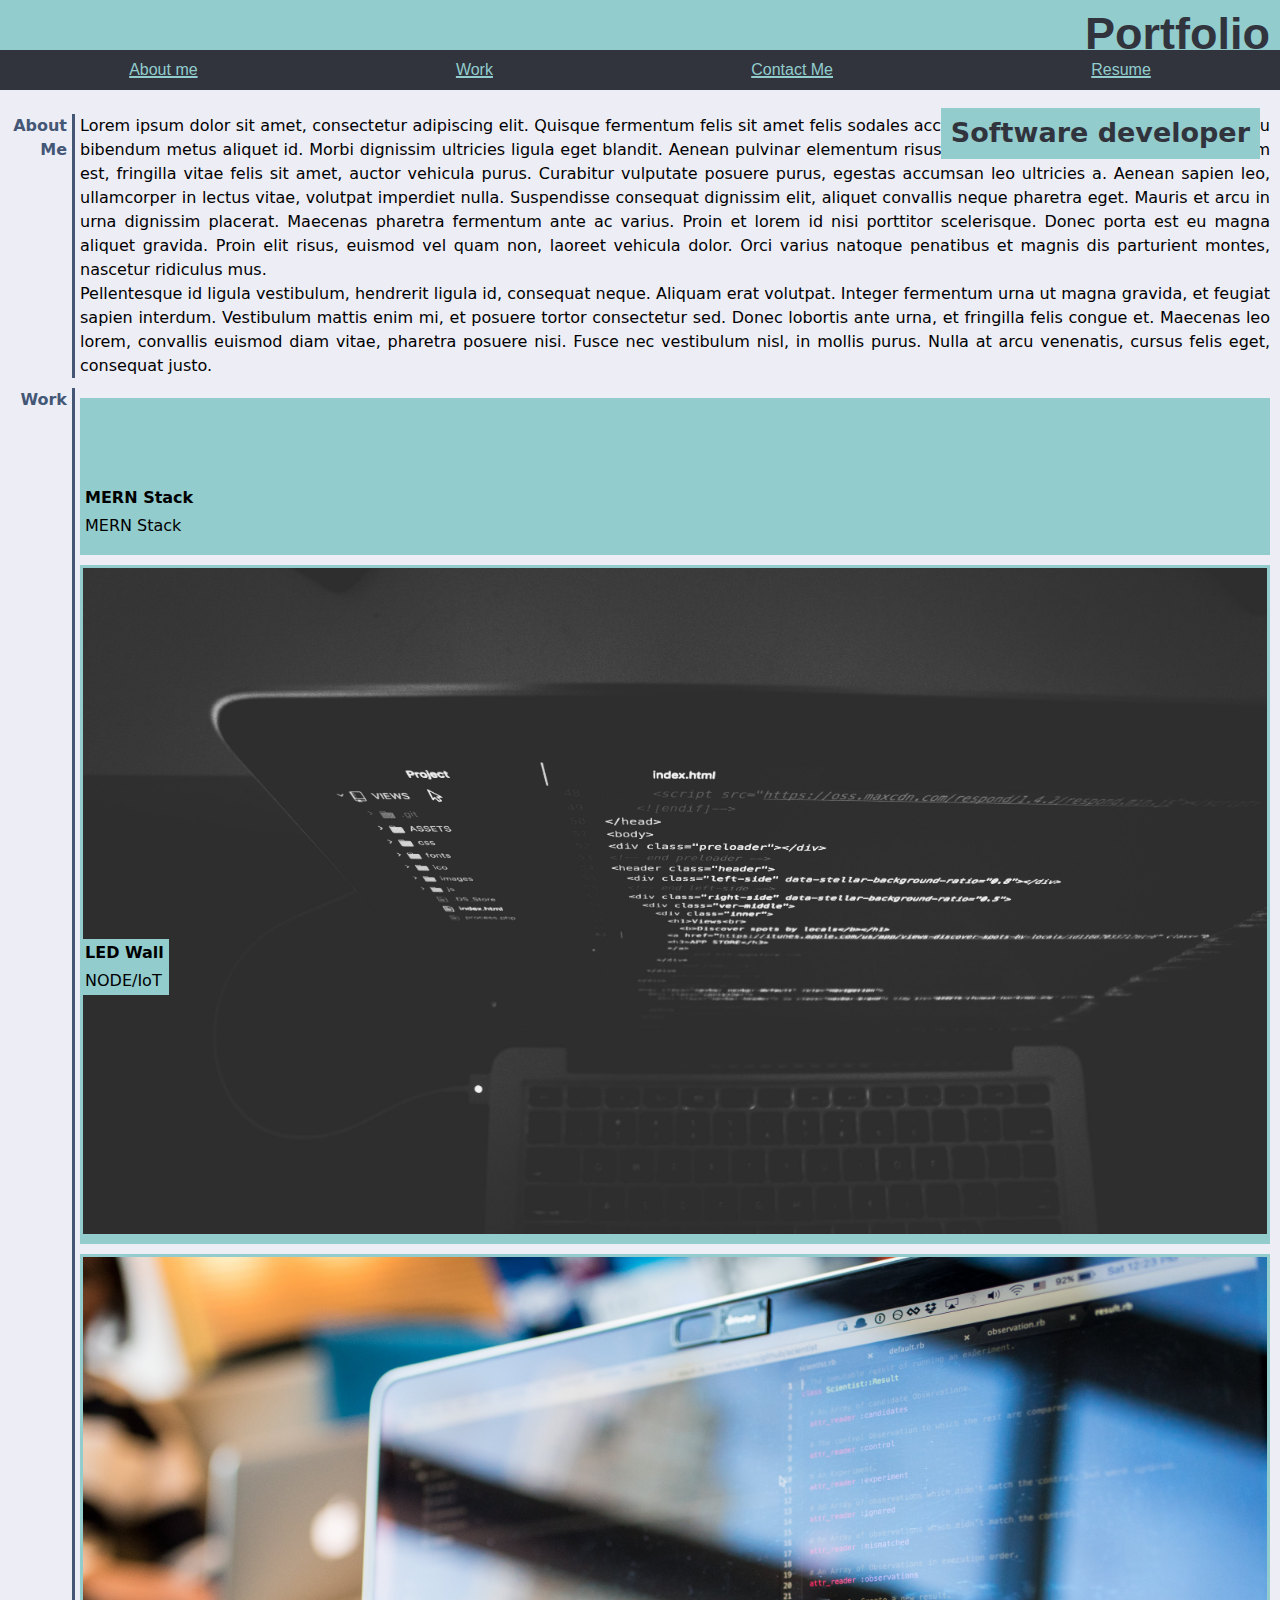
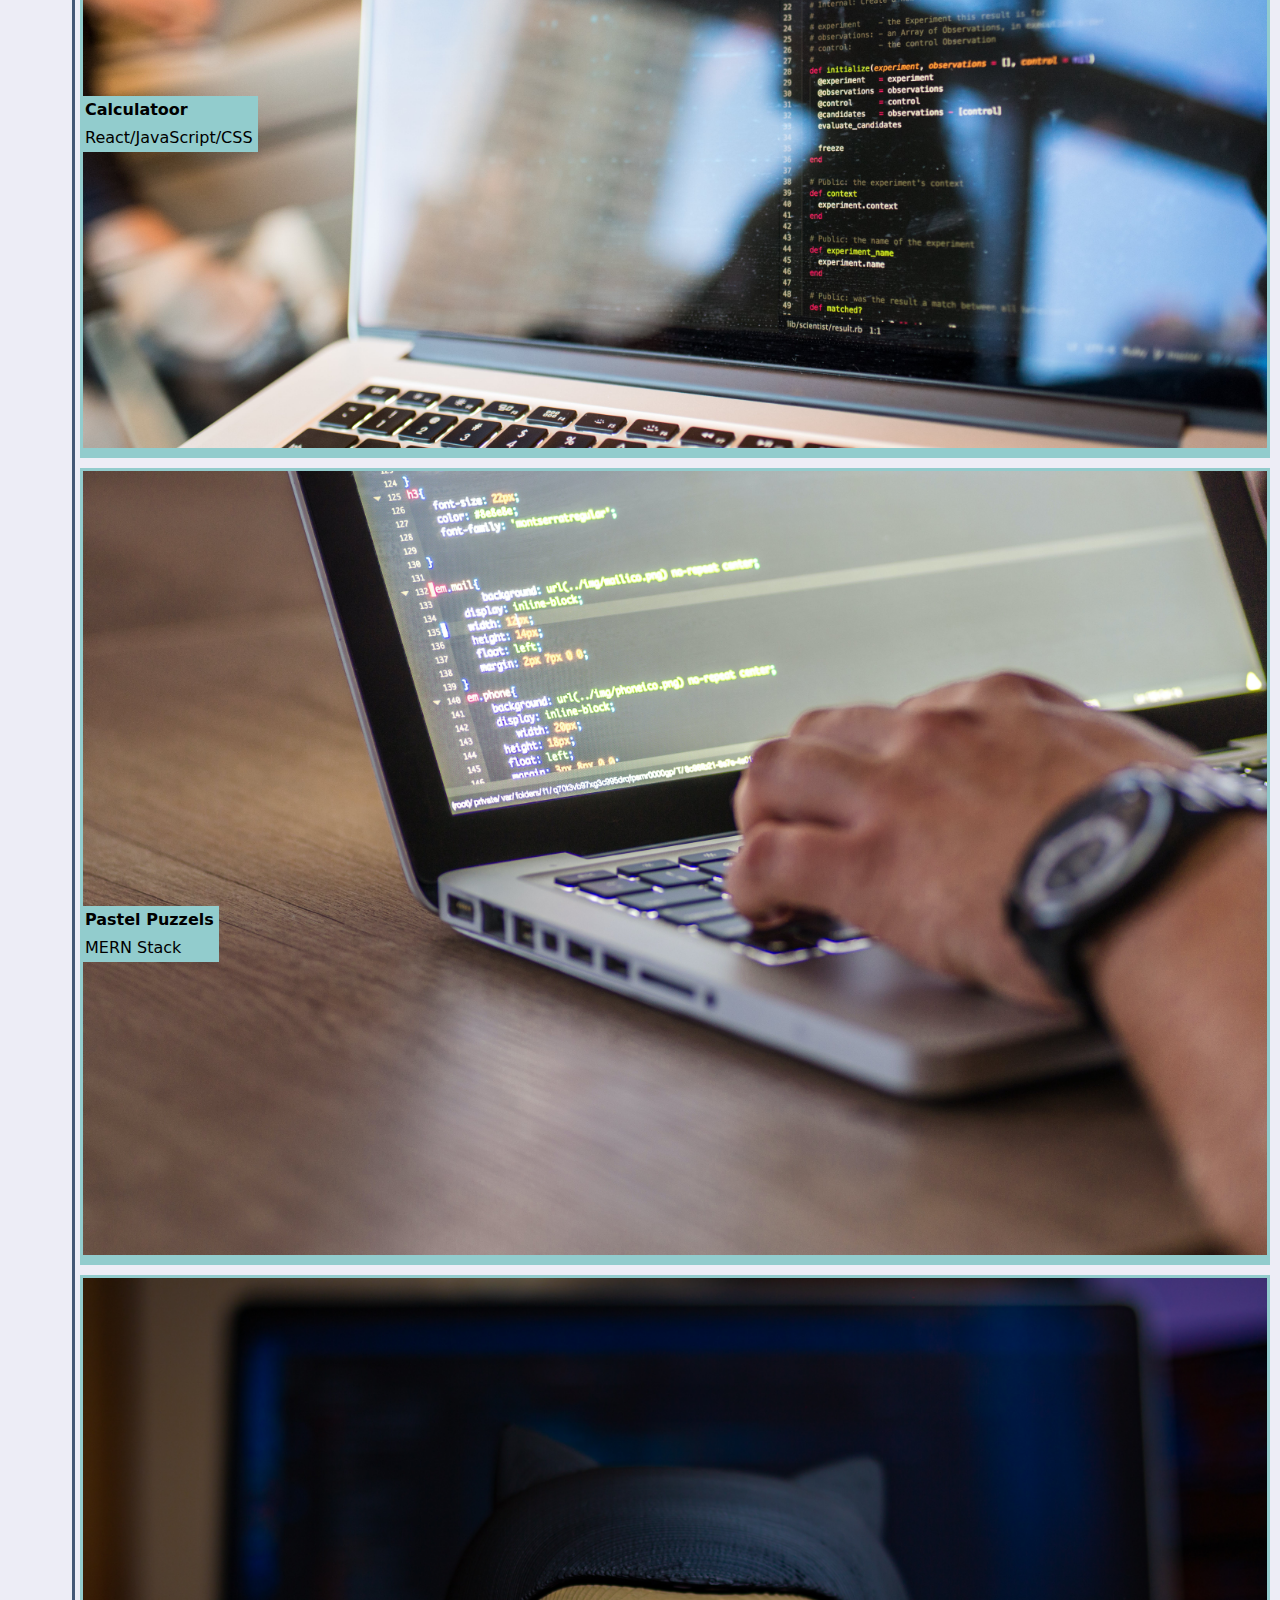
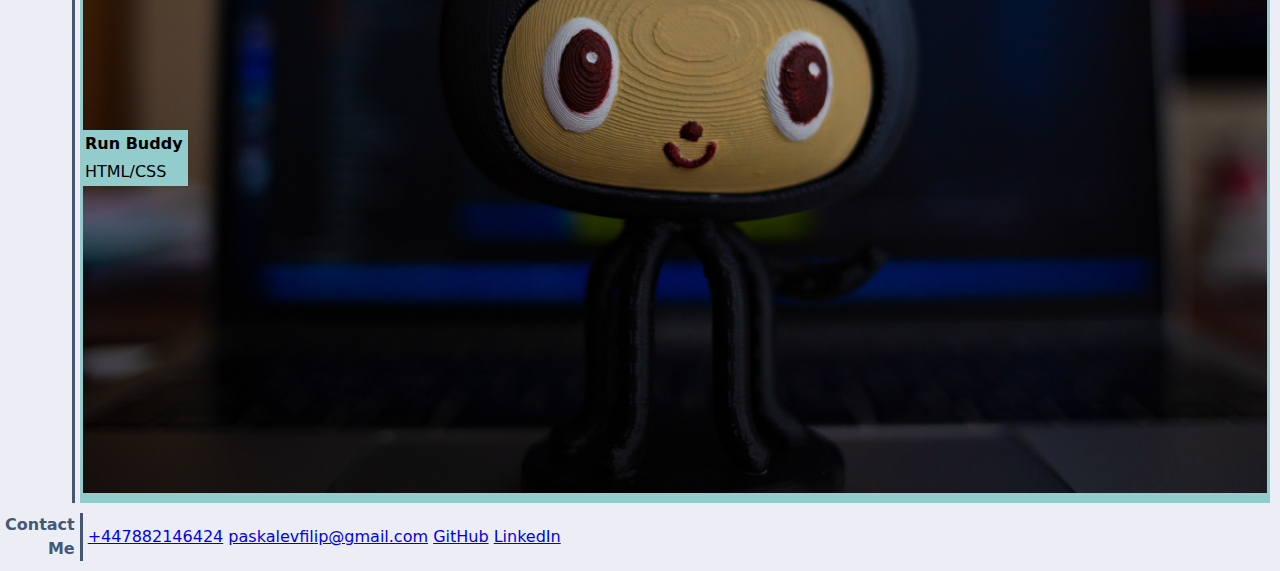
==== index.html @ dd76ec98 "refactor footer information -> remove div tag and put section tag" ====
<!DOCTYPE html>
<html lang="en-us">

<head>
  <meta charset="UTF-8" />
  <meta http-equiv="Content-Type" content="text/html; charset=utf-8" />
  <meta name="viewport" content="width=device-width, initial-scale=1" />
  <meta name="title" content="Filip Paskalev HTML and CSS portfolio" />
  <!-- 
    TODO - Finish the description 150 chars max
    TODO - Add info for BootCamp 
  -->
  <meta name="description" content="Simple portfolio website." />
  <meta name="keywords" content="portfolio, projects, HTML, CSS" />
  <meta name="robots" content="index, follow" />
  <meta name="language" content="English" />
  <meta name="revisit-after" content="30 days" />
  <meta name="author" content="Filip Paskalev" />
  <title>Filip Paskalev HTML & CSS portfolio</title>
  <link rel="stylesheet" href="./css/reset.css">
  <link rel="stylesheet" href="./css/styles.css">
</head>

<body>
  <!-- ================ Header section ================ -->
  <header>
    <section>
      <h1>
        <b>Portfolio</b>
      </h1>
    </section>
    <nav class="menu">
      <a href="#about-me" hreflang="en">About me</a>
      <a href="#work" hreflang="en">Work</a>
      <a href="#contact-me" hreflang="en">Contact Me</a>
      <a href="#" hreflang="en">Resume</a>
    </nav>
  </header>
  <!-- ================ Hero section ================ -->
  <aside>
    <img src="./assest/background-imgs/hero/hero-bg-512x384.jpg" alt="">
    <section>
      <h2>
        <b>Software developer</b>
      </h2>
    </section>
  </aside>
  <!-- ================ Main section ================ -->
  <main>
    <!-- ================ About me section ================ -->
    <section id="about-me">
      <span class="main-heading-container">
        <h3>
          <b>
            About<br>Me
          </b>
        </h3>
      </span>
      <article>
        <p>Lorem ipsum dolor sit amet, consectetur adipiscing elit. Quisque fermentum felis sit amet felis sodales
          accumsan. Curabitur luctus ipsum quam, eu bibendum metus aliquet id. Morbi dignissim ultricies ligula eget
          blandit. Aenean pulvinar elementum risus, vel efficitur leo mattis ut. Aenean diam est, fringilla vitae felis
          sit amet, auctor vehicula purus. Curabitur vulputate posuere purus, egestas accumsan leo ultricies a. Aenean
          sapien leo, ullamcorper in lectus vitae, volutpat imperdiet nulla. Suspendisse consequat dignissim elit,
          aliquet
          convallis neque pharetra eget. Mauris et arcu in urna dignissim placerat. Maecenas pharetra fermentum ante ac
          varius. Proin et lorem id nisi porttitor scelerisque. Donec porta est eu magna aliquet gravida. Proin elit
          risus, euismod vel quam non, laoreet vehicula dolor. Orci varius natoque penatibus et magnis dis parturient
          montes, nascetur ridiculus mus. <br>
          Pellentesque id ligula vestibulum, hendrerit ligula id, consequat neque. Aliquam erat volutpat. Integer
          fermentum urna ut magna gravida, et feugiat sapien interdum. Vestibulum mattis enim mi, et posuere tortor
          consectetur sed. Donec lobortis ante urna, et fringilla felis congue et. Maecenas leo lorem, convallis euismod
          diam vitae, pharetra posuere nisi. Fusce nec vestibulum nisl, in mollis purus. Nulla at arcu venenatis, cursus
          felis eget, consequat justo.
        </p>
      </article>
    </section>
    <!-- ================ Work section ================ -->
    <section id="work">
      <span class="main-heading-container">
        <b>
          <h3>Work</h3>
        </b>
      </span>
      <section class="projects-grid-container">
        <article>
          <img src="./assest/background-imgs/work-section/mohammad-rahmani-1bNQVGzuy0U-unsplash.jpg" alt="">
          <hgroup>
            <h4>
              <b>MERN Stack</b>
            </h4>
            <h5>MERN Stack</h5>
          </hgroup>
        </article>
        <article>
          <img src="./assest/background-imgs/work-section/nate-grant-QQ9LainS6tI-unsplash.jpg" alt="">
          <hgroup>
            <h4>
              <b>LED Wall</b>
            </h4>
            <h5>NODE/IoT</h5>
          </hgroup>
        </article>
        <article>
          <img src="./assest/background-imgs/work-section/pexels-christina-morillo-1181271.jpg" alt="">
          <hgroup>
            <h4>
              <b>Calculatoor</b>
            </h4>
            <h5>React/JavaScript/CSS</h5>
          </hgroup>
        </article>
        <article>
          <img src="./assest/background-imgs/work-section/pexels-lukas-574071.jpg" alt="">
          <hgroup>
            <h4>
              <b>Pastel Puzzels</b>
            </h4>
            <h5>MERN Stack</h5>
          </hgroup>
        </article>
        <article>
          <img src="./assest/background-imgs/work-section/roman-synkevych-UT8LMo-wlyk-unsplash.jpg" alt="">
          <hgroup>
            <h4>
              <b>Run Buddy</b>
            </h4>
            <h5>HTML/CSS</h5>
          </hgroup>
        </article>
      </section>
    </section>
  </main>
  <!-- ================ Fotter section ================ -->
  <footer id="contact-me">
    <span class="footer-container">
      <h3>
        <b>Contact<br>Me</b>
      </h3>
    </span>
    <section>
      <a href="tel:+4733378901" hreflang="en" title="Get in touch by phone">+447882146424</a>
      <a href="mailto:paskalevfilip@gmail.com" hreflang="en" title="Send Email"
        target="_blank">paskalevfilip@gmail.com</a>
      <a href="https://github.com/FilipPaskalev" hreflang="en" title="Visit my GitHub">GitHub</a>
      <a href="https://www.linkedin.com/in/paskalevfilip/" hreflang="en" title="Visit my LinkedIn profile">LinkedIn</a>
    </section>
  </footer>
</body>

</html>
---- css/styles.css ----
/* Global variables ======================================================== */

:root {
  /* Color palette ========================================================= */

  /* Primary */
  --color-DUSK: #445876;
  /* Secondary */
  --color-CYAN-OPAQUE: #92CCCD;
  /* Tertiary */
  --color-GUNMETAL: #31343D;
  /* Background */
  --color-SOFT-PEACH: #EDEDF6;
  /* Text */
  --color-BLACK: #000000;
  /* Text */
  --color-WHITE: #FFFFFF;
  /* Supporting */
  --color-SMOKY-GREY: #707070;
  /* Supporting */
  --color-TRANSPARENT: rgba(255, 255, 255, 0);

  /* Fonts ================================================================= */

  /* Usage: text, articles */
  --font-PRIMARY: system-ui, -apple-system, BlinkMacSystemFont, 'Segoe UI', Roboto, Oxygen, Ubuntu, Cantarell, 'Open Sans', 'Helvetica Neue', sans-serif;
  /* Usage: navigation, titles */
  --font-SECONDARY: 'Trebuchet MS', 'Lucida Sans Unicode', 'Lucida Grande', 'Lucida Sans', Arial, sans-serif;
}

/* Global styles =========================================================== */

* {
  box-sizing: border-box;
  margin: 0;
  padding: 0;
}

body {
  font-family: var(--font-PRIMARY);
  color: var(--color-BLACK);
  line-height: 1.5;
  height: 100vh;
  background: var(--color-SOFT-PEACH);
}

header {
  font-family: var(--font-SECONDARY);
  color: var(--color-CYAN-OPAQUE);
  display: flex;
  flex-direction: column;
  background-color: var(--color-GUNMETAL);
}

header section {
  background-color: var(--color-CYAN-OPAQUE);
  height: 50px;
  width: 100%;
  display: flex;
  justify-content: flex-end;
  padding-right: 10px;
}

header nav {
  background-color: var(--color-GUNMETAL);
  display: flex;
  justify-content: space-around;
  height: 40px;
  align-items: center;
}

header nav a {
  text-decoration: underline 2px;
  background-color: var(--color-GUNMETAL);
  color: var(--color-CYAN-OPAQUE);
}

header nav a:active {
  background-color: var(--color-GUNMETAL);
  color: var(--color-CYAN-OPAQUE);
}

header nav a:hover {
  color: var(--color-WHITE);
  cursor: pointer;
}

h1 {
  color: var(--color-GUNMETAL);
  font-size: 5vh;
  font-weight: bolder;
}

aside {
  position: relative;
}

aside img {
  width: 100%;
}

aside section {
  background-color: var(--color-CYAN-OPAQUE);
  position: absolute;
  top: 75%;
  right: 20px;
  text-align: center;
  padding: 5px 10px 5px 10px;
}

h2 {
  color: var(--color-GUNMETAL);
  font-size: 3vh;
  font-weight: bolder;
}

#about-me,
#work,
#contact-me {
  display: flex;
  margin-left: 5px;
  margin-right: 10px;
  gap: 5px;
  justify-content: flex-start;
  flex-direction: row;
  align-items: stretch;
  padding-bottom: 10px;
}

/* TODO separate to 2 different name classes for about-me & work sections for better reading*/
/* TODO - check if I need to separate them :D */
.main-heading-container,
.footer-container {
  border-right: solid;
  border-width: 3px;
  border-color: var(--color-DUSK);
  /* TODO - research how thats work with font scaling and what is the way to handle it */
  min-width: 70px;
}

h3 {
  color: var(--color-DUSK);
  font-weight: bolder;
  margin-right: 5px;
  text-align: right;
}

main article p {
  text-align: justify;
}

.projects-grid-container article {
  background-color: var(--color-CYAN-OPAQUE);
  /* padding: 3px; */
  margin-top: 10px;
  position: relative;
}

.projects-grid-container img {
  width: 100%;
  padding: 3px;
  min-height: 150px;
}

.projects-grid-container hgroup {
  background-color: var(--color-CYAN-OPAQUE);
  width: 100px;
  position: absolute;
  top: 55%;
  left: 0;
  width: auto;
}

h4 {
  font-weight: bolder;
}

.projects-grid-container article h4,
h5 {
  padding: 2px 5px 2px 5px;
}

footer {
  display: flexbox;
}

footer section {
  flex-direction: column;
  align-content: space-around;
}

h6 {
  margin: 0;
}

p {
  margin: 0;
}


/* Media queries ===========================================================*/

@media screen and (max-width: 320px) {}

@media screen and (max-width: 480px) {}

@media screen and (max-width: 600px) {}

@media screen and (max-width: 768px) {}

@media screen and (max-width: 900px) {}

@media screen and (max-width: 1024px) {}

@media screen and (max-width: 1200px) {}
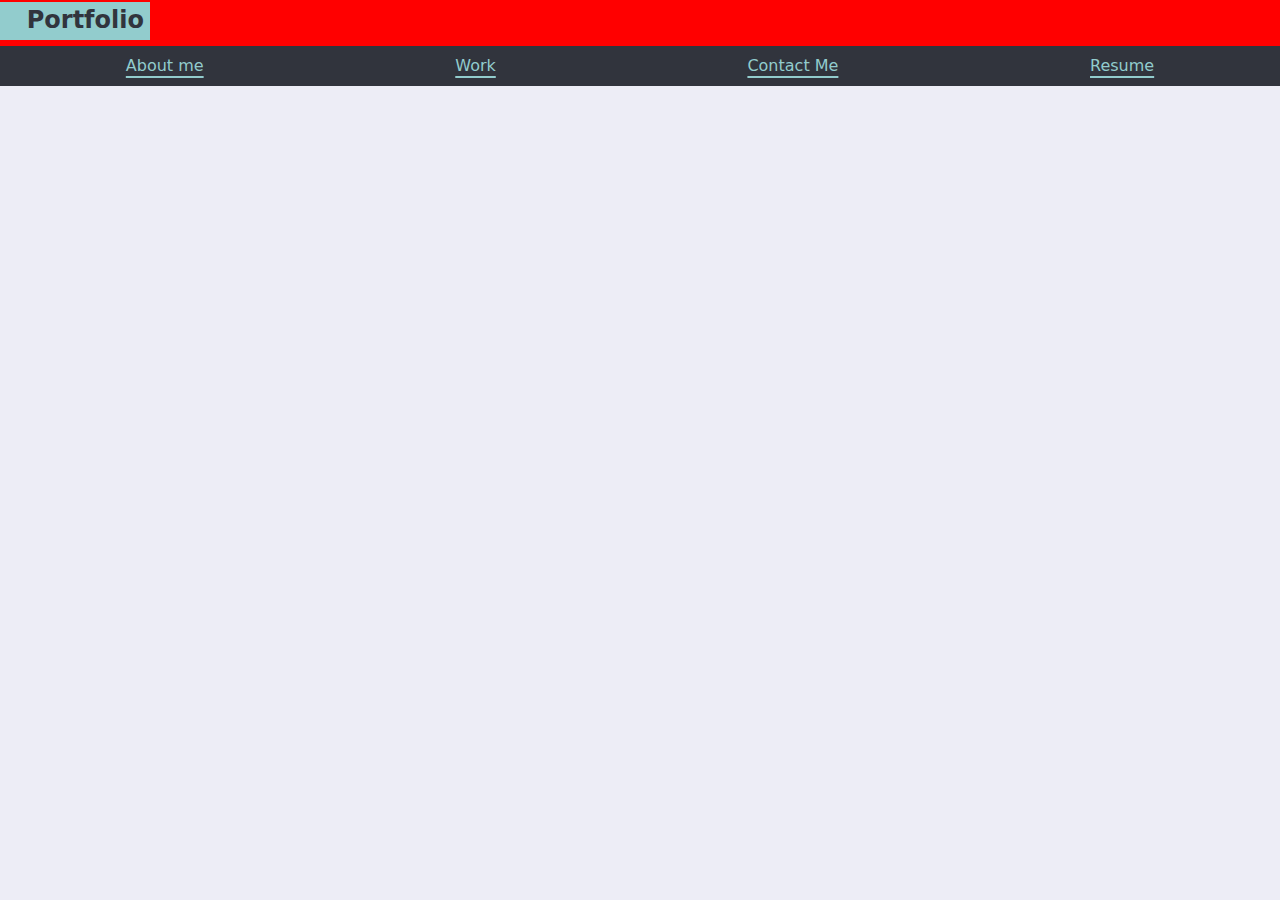
==== commit f326f81e: "refactor html and css" ====
--- a/index.html
+++ b/index.html
@@ -1,5 +1,5 @@
 <!DOCTYPE html>
-<html lang="en-us">
+<html lang="en">
 
 <head>
   <meta charset="UTF-8" />
@@ -22,130 +22,23 @@
 </head>
 
 <body>
-  <!-- ================ Header section ================ -->
-  <header>
-    <section>
-      <h1>
-        <b>Portfolio</b>
-      </h1>
-    </section>
-    <nav class="menu">
-      <a href="#about-me" hreflang="en">About me</a>
-      <a href="#work" hreflang="en">Work</a>
-      <a href="#contact-me" hreflang="en">Contact Me</a>
-      <a href="#" hreflang="en">Resume</a>
-    </nav>
-  </header>
-  <!-- ================ Hero section ================ -->
-  <aside>
-    <img src="./assest/background-imgs/hero/hero-bg-512x384.jpg" alt="">
-    <section>
-      <h2>
-        <b>Software developer</b>
-      </h2>
-    </section>
-  </aside>
-  <!-- ================ Main section ================ -->
-  <main>
-    <!-- ================ About me section ================ -->
-    <section id="about-me">
-      <span class="main-heading-container">
-        <h3>
-          <b>
-            About<br>Me
-          </b>
-        </h3>
-      </span>
-      <article>
-        <p>Lorem ipsum dolor sit amet, consectetur adipiscing elit. Quisque fermentum felis sit amet felis sodales
-          accumsan. Curabitur luctus ipsum quam, eu bibendum metus aliquet id. Morbi dignissim ultricies ligula eget
-          blandit. Aenean pulvinar elementum risus, vel efficitur leo mattis ut. Aenean diam est, fringilla vitae felis
-          sit amet, auctor vehicula purus. Curabitur vulputate posuere purus, egestas accumsan leo ultricies a. Aenean
-          sapien leo, ullamcorper in lectus vitae, volutpat imperdiet nulla. Suspendisse consequat dignissim elit,
-          aliquet
-          convallis neque pharetra eget. Mauris et arcu in urna dignissim placerat. Maecenas pharetra fermentum ante ac
-          varius. Proin et lorem id nisi porttitor scelerisque. Donec porta est eu magna aliquet gravida. Proin elit
-          risus, euismod vel quam non, laoreet vehicula dolor. Orci varius natoque penatibus et magnis dis parturient
-          montes, nascetur ridiculus mus. <br>
-          Pellentesque id ligula vestibulum, hendrerit ligula id, consequat neque. Aliquam erat volutpat. Integer
-          fermentum urna ut magna gravida, et feugiat sapien interdum. Vestibulum mattis enim mi, et posuere tortor
-          consectetur sed. Donec lobortis ante urna, et fringilla felis congue et. Maecenas leo lorem, convallis euismod
-          diam vitae, pharetra posuere nisi. Fusce nec vestibulum nisl, in mollis purus. Nulla at arcu venenatis, cursus
-          felis eget, consequat justo.
-        </p>
-      </article>
-    </section>
-    <!-- ================ Work section ================ -->
-    <section id="work">
-      <span class="main-heading-container">
-        <b>
-          <h3>Work</h3>
-        </b>
-      </span>
-      <section class="projects-grid-container">
+
+  <body>
+    <!-- ================ Header section ================ -->
+    <header>
+      <section>
+        <!-- TODO - change article with proper tag -->
         <article>
-          <img src="./assest/background-imgs/work-section/mohammad-rahmani-1bNQVGzuy0U-unsplash.jpg" alt="">
-          <hgroup>
-            <h4>
-              <b>MERN Stack</b>
-            </h4>
-            <h5>MERN Stack</h5>
-          </hgroup>
-        </article>
-        <article>
-          <img src="./assest/background-imgs/work-section/nate-grant-QQ9LainS6tI-unsplash.jpg" alt="">
-          <hgroup>
-            <h4>
-              <b>LED Wall</b>
-            </h4>
-            <h5>NODE/IoT</h5>
-          </hgroup>
-        </article>
-        <article>
-          <img src="./assest/background-imgs/work-section/pexels-christina-morillo-1181271.jpg" alt="">
-          <hgroup>
-            <h4>
-              <b>Calculatoor</b>
-            </h4>
-            <h5>React/JavaScript/CSS</h5>
-          </hgroup>
-        </article>
-        <article>
-          <img src="./assest/background-imgs/work-section/pexels-lukas-574071.jpg" alt="">
-          <hgroup>
-            <h4>
-              <b>Pastel Puzzels</b>
-            </h4>
-            <h5>MERN Stack</h5>
-          </hgroup>
-        </article>
-        <article>
-          <img src="./assest/background-imgs/work-section/roman-synkevych-UT8LMo-wlyk-unsplash.jpg" alt="">
-          <hgroup>
-            <h4>
-              <b>Run Buddy</b>
-            </h4>
-            <h5>HTML/CSS</h5>
-          </hgroup>
+          <h1><b>Portfolio</b></h1>
         </article>
       </section>
-    </section>
-  </main>
-  <!-- ================ Fotter section ================ -->
-  <footer id="contact-me">
-    <span class="footer-container">
-      <h3>
-        <b>Contact<br>Me</b>
-      </h3>
-    </span>
-    <section>
-      <a href="tel:+4733378901" hreflang="en" title="Get in touch by phone">+447882146424</a>
-      <a href="mailto:paskalevfilip@gmail.com" hreflang="en" title="Send Email"
-        target="_blank">paskalevfilip@gmail.com</a>
-      <a href="https://github.com/FilipPaskalev" hreflang="en" title="Visit my GitHub">GitHub</a>
-      <a href="https://www.linkedin.com/in/paskalevfilip/" hreflang="en" title="Visit my LinkedIn profile">LinkedIn</a>
-    </section>
-  </footer>
-</body>
+      <nav>
+        <a href="#about-me" hreflang="en">About me</a>
+        <a href="#work" hreflang="en">Work</a>
+        <a href="#contact-me" hreflang="en">Contact Me</a>
+        <a href="#" hreflang="en">Resume</a>
+      </nav>
+    </header>
+  </body>
 
 </html>--- a/css/styles.css
+++ b/css/styles.css
@@ -1,8 +1,6 @@
 /* Global variables ======================================================== */
-
 :root {
   /* Color palette ========================================================= */
-
   /* Primary */
   --color-DUSK: #445876;
   /* Secondary */
@@ -21,7 +19,6 @@
   --color-TRANSPARENT: rgba(255, 255, 255, 0);
 
   /* Fonts ================================================================= */
-
   /* Usage: text, articles */
   --font-PRIMARY: system-ui, -apple-system, BlinkMacSystemFont, 'Segoe UI', Roboto, Oxygen, Ubuntu, Cantarell, 'Open Sans', 'Helvetica Neue', sans-serif;
   /* Usage: navigation, titles */
@@ -29,7 +26,6 @@
 }
 
 /* Global styles =========================================================== */
-
 * {
   box-sizing: border-box;
   margin: 0;
@@ -44,172 +40,70 @@
   background: var(--color-SOFT-PEACH);
 }
 
+p {
+  margin: 0;
+}
+
+/* Headers =================================================================*/
+h1 {
+  color: var(--color-GUNMETAL);
+  font-weight: 900;
+  font-size: x-large;
+  font-family: var(--font-PRIMARY);
+}
+
+/* Header section ==========================================================*/
 header {
-  font-family: var(--font-SECONDARY);
-  color: var(--color-CYAN-OPAQUE);
   display: flex;
   flex-direction: column;
+  align-items: stretch;
   background-color: var(--color-GUNMETAL);
 }
 
 header section {
+  width: 100%;
+  padding-top: 2px;
+  height: 46px;
+  background-color: red;
+}
+
+header section article {
   background-color: var(--color-CYAN-OPAQUE);
-  height: 50px;
-  width: 100%;
-  display: flex;
-  justify-content: flex-end;
-  padding-right: 10px;
+  height: 38px;
+  width: 150px;
+  text-align: right;
+  padding-right: 6px;
 }
 
 header nav {
-  background-color: var(--color-GUNMETAL);
   display: flex;
+  flex-direction: row;
   justify-content: space-around;
   height: 40px;
-  align-items: center;
+  width: 100%;
 }
 
 header nav a {
+  color: var(--color-CYAN-OPAQUE);
+  background-color: var(--color-GUNMETAL);
+  font-family: var(--font-PRIMARY);
+  align-self: center;
   text-decoration: underline 2px;
-  background-color: var(--color-GUNMETAL);
-  color: var(--color-CYAN-OPAQUE);
+  text-underline-offset: 5px;
 }
 
-header nav a:active {
-  background-color: var(--color-GUNMETAL);
-  color: var(--color-CYAN-OPAQUE);
-}
+/* Media queries =========================================================== */
 
-header nav a:hover {
-  color: var(--color-WHITE);
-  cursor: pointer;
-}
+/* Smaller devices ========================================================= */
+@media only screen and (min-width: 320px) and (max-width: 420px) {}
 
-h1 {
-  color: var(--color-GUNMETAL);
-  font-size: 5vh;
-  font-weight: bolder;
-}
+/* Phones ================================================================== */
+@media only screen and (min-width: 420px) and (max-width: 600px) {}
 
-aside {
-  position: relative;
-}
+/* @media (max-width: 768px) {} */
 
-aside img {
-  width: 100%;
-}
+/* @media (max-width: 900px) {} */
 
-aside section {
-  background-color: var(--color-CYAN-OPAQUE);
-  position: absolute;
-  top: 75%;
-  right: 20px;
-  text-align: center;
-  padding: 5px 10px 5px 10px;
-}
+/* @media (max-width: 1024px) {} */
 
-h2 {
-  color: var(--color-GUNMETAL);
-  font-size: 3vh;
-  font-weight: bolder;
-}
-
-#about-me,
-#work,
-#contact-me {
-  display: flex;
-  margin-left: 5px;
-  margin-right: 10px;
-  gap: 5px;
-  justify-content: flex-start;
-  flex-direction: row;
-  align-items: stretch;
-  padding-bottom: 10px;
-}
-
-/* TODO separate to 2 different name classes for about-me & work sections for better reading*/
-/* TODO - check if I need to separate them :D */
-.main-heading-container,
-.footer-container {
-  border-right: solid;
-  border-width: 3px;
-  border-color: var(--color-DUSK);
-  /* TODO - research how thats work with font scaling and what is the way to handle it */
-  min-width: 70px;
-}
-
-h3 {
-  color: var(--color-DUSK);
-  font-weight: bolder;
-  margin-right: 5px;
-  text-align: right;
-}
-
-main article p {
-  text-align: justify;
-}
-
-.projects-grid-container article {
-  background-color: var(--color-CYAN-OPAQUE);
-  /* padding: 3px; */
-  margin-top: 10px;
-  position: relative;
-}
-
-.projects-grid-container img {
-  width: 100%;
-  padding: 3px;
-  min-height: 150px;
-}
-
-.projects-grid-container hgroup {
-  background-color: var(--color-CYAN-OPAQUE);
-  width: 100px;
-  position: absolute;
-  top: 55%;
-  left: 0;
-  width: auto;
-}
-
-h4 {
-  font-weight: bolder;
-}
-
-.projects-grid-container article h4,
-h5 {
-  padding: 2px 5px 2px 5px;
-}
-
-footer {
-  display: flexbox;
-}
-
-footer section {
-  flex-direction: column;
-  align-content: space-around;
-}
-
-h6 {
-  margin: 0;
-}
-
-p {
-  margin: 0;
-}
-
-
-/* Media queries ===========================================================*/
-
-@media screen and (max-width: 320px) {}
-
-@media screen and (max-width: 480px) {}
-
-@media screen and (max-width: 600px) {}
-
-@media screen and (max-width: 768px) {}
-
-@media screen and (max-width: 900px) {}
-
-@media screen and (max-width: 1024px) {}
-
-@media screen and (max-width: 1200px) {}+/* @media (max-width: 1200px) {} */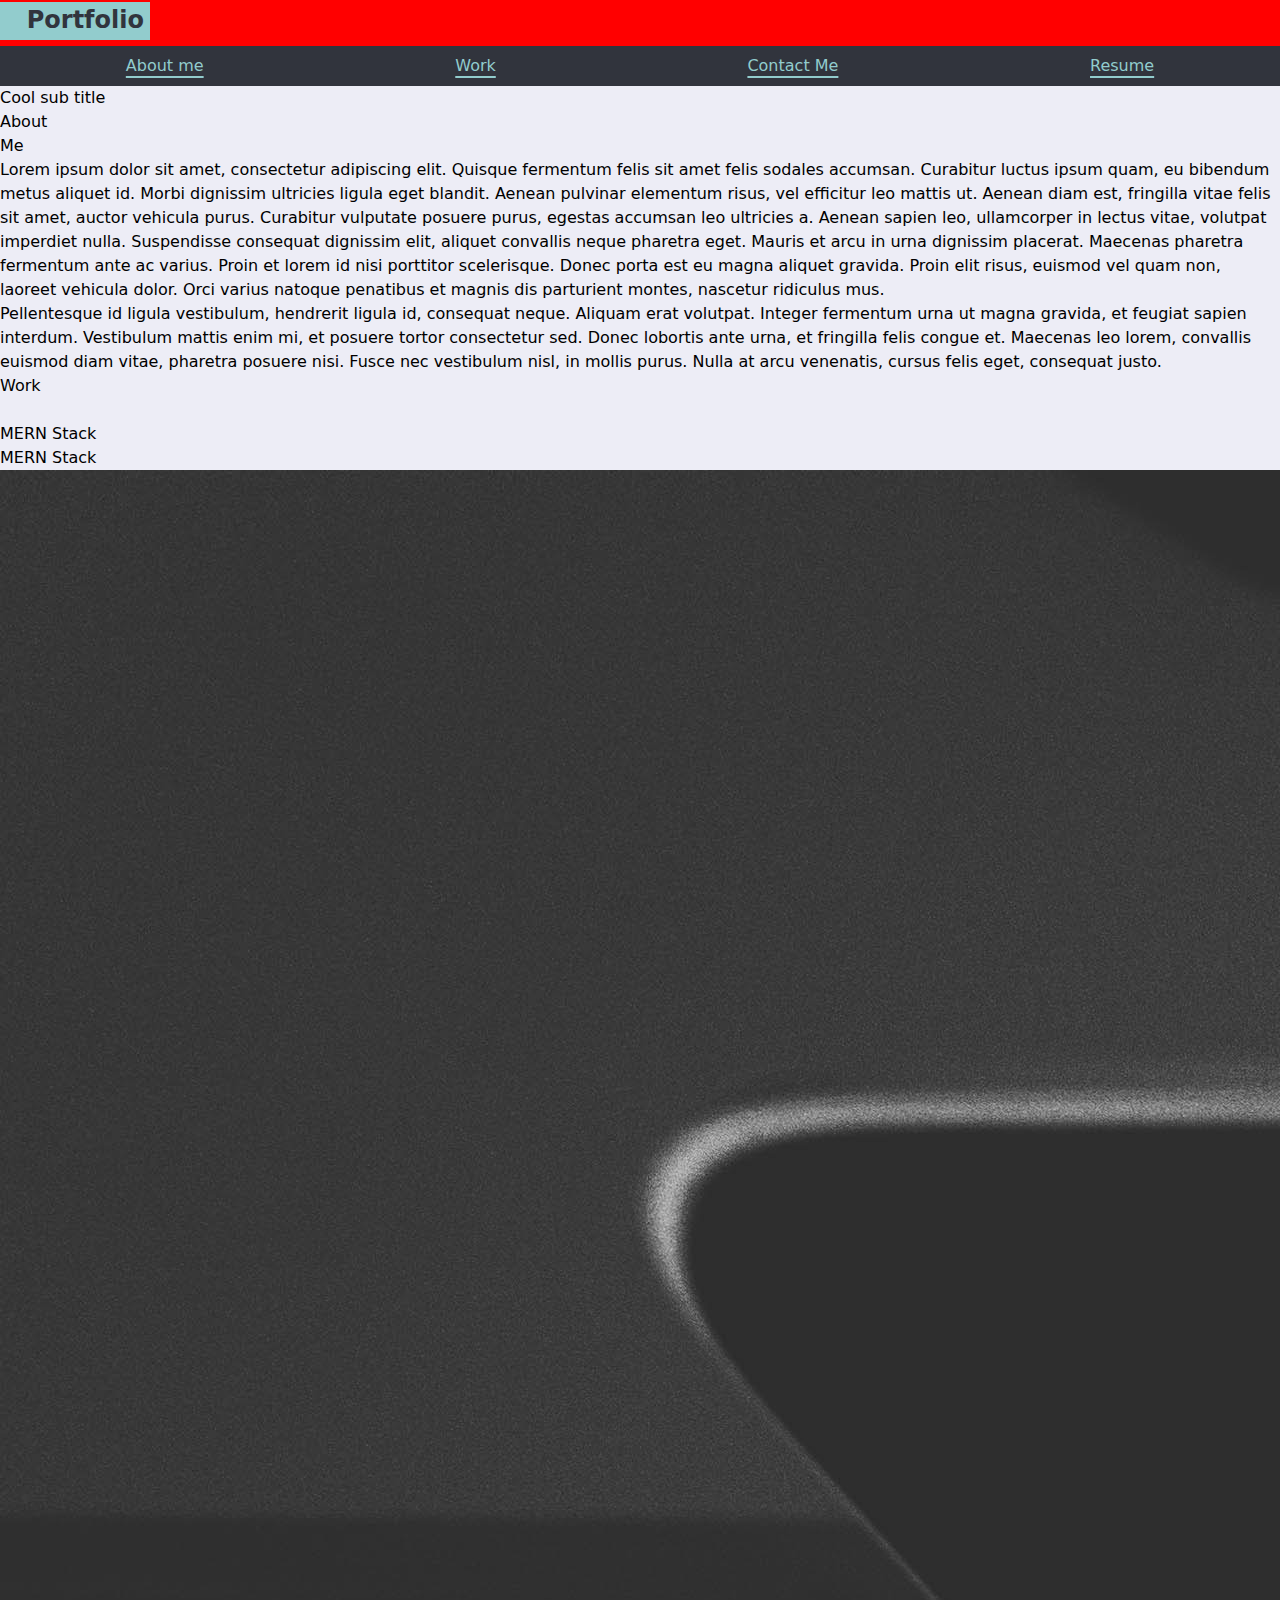
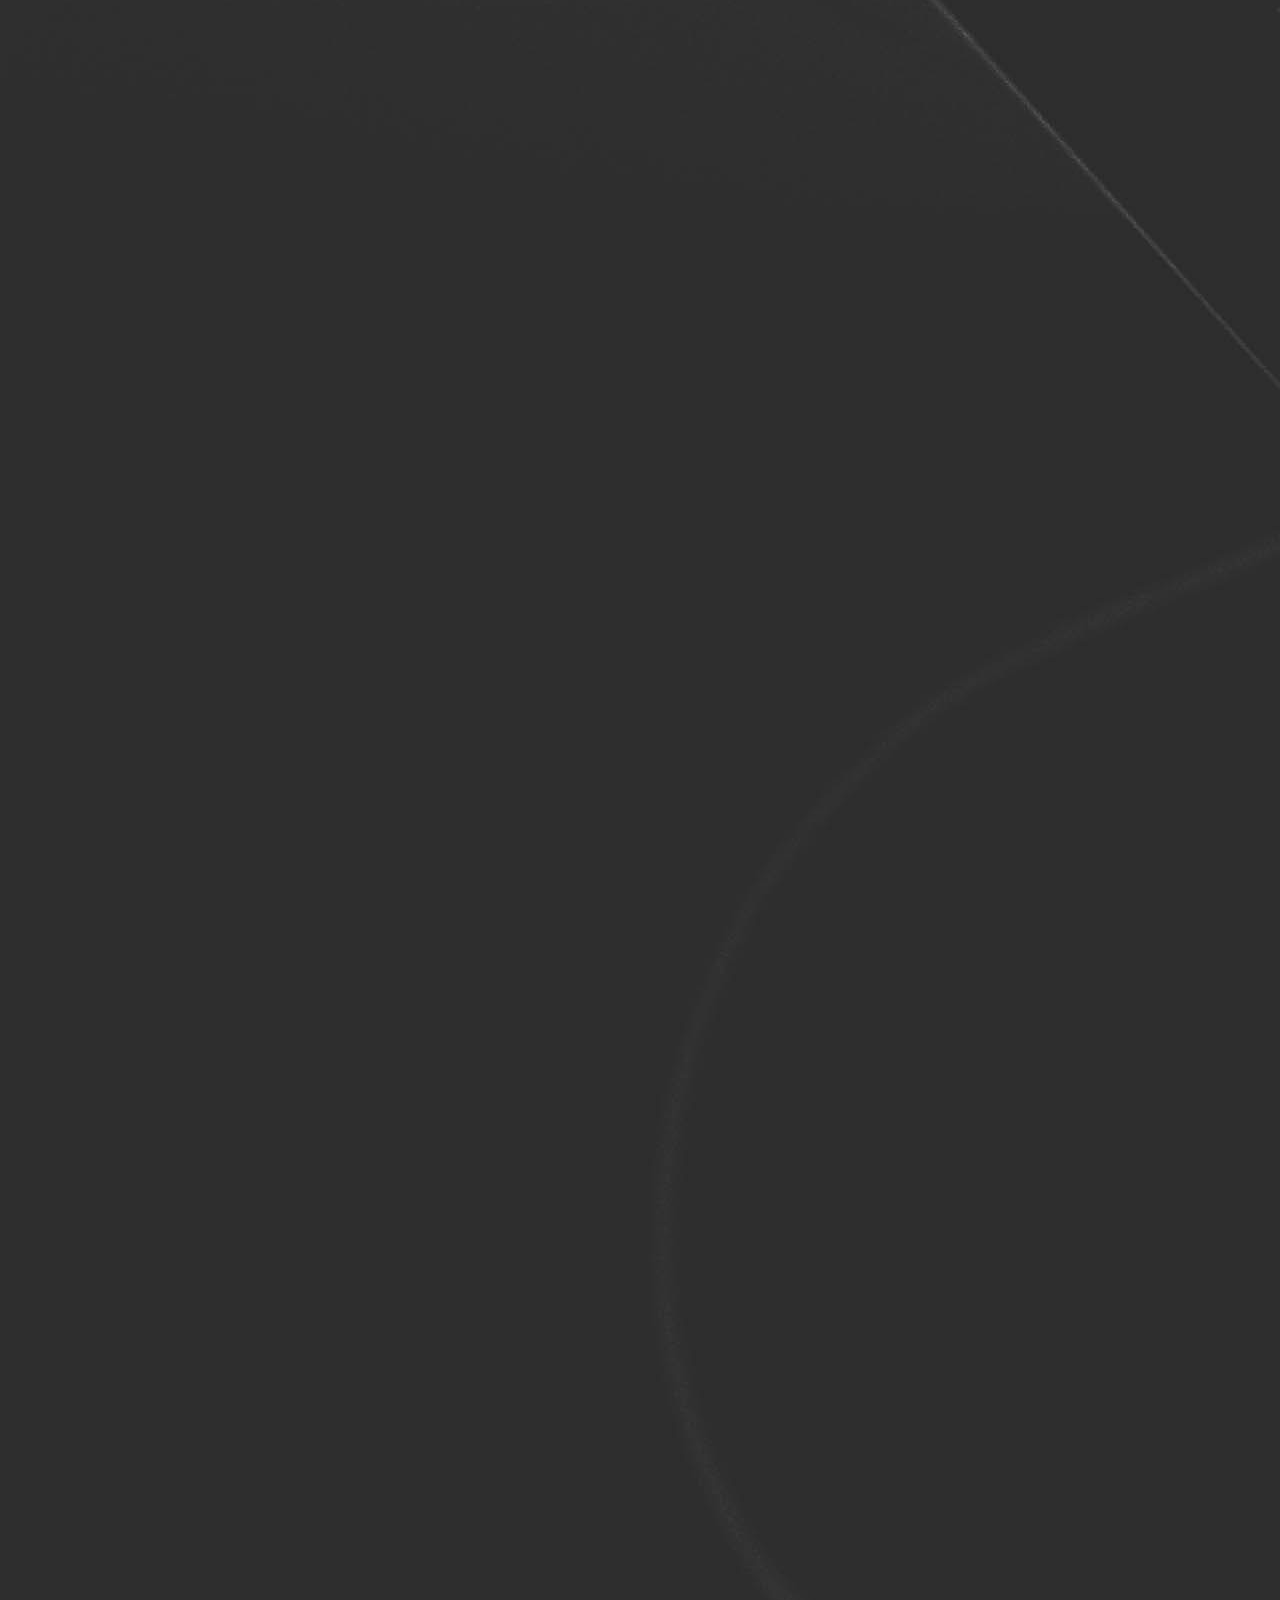
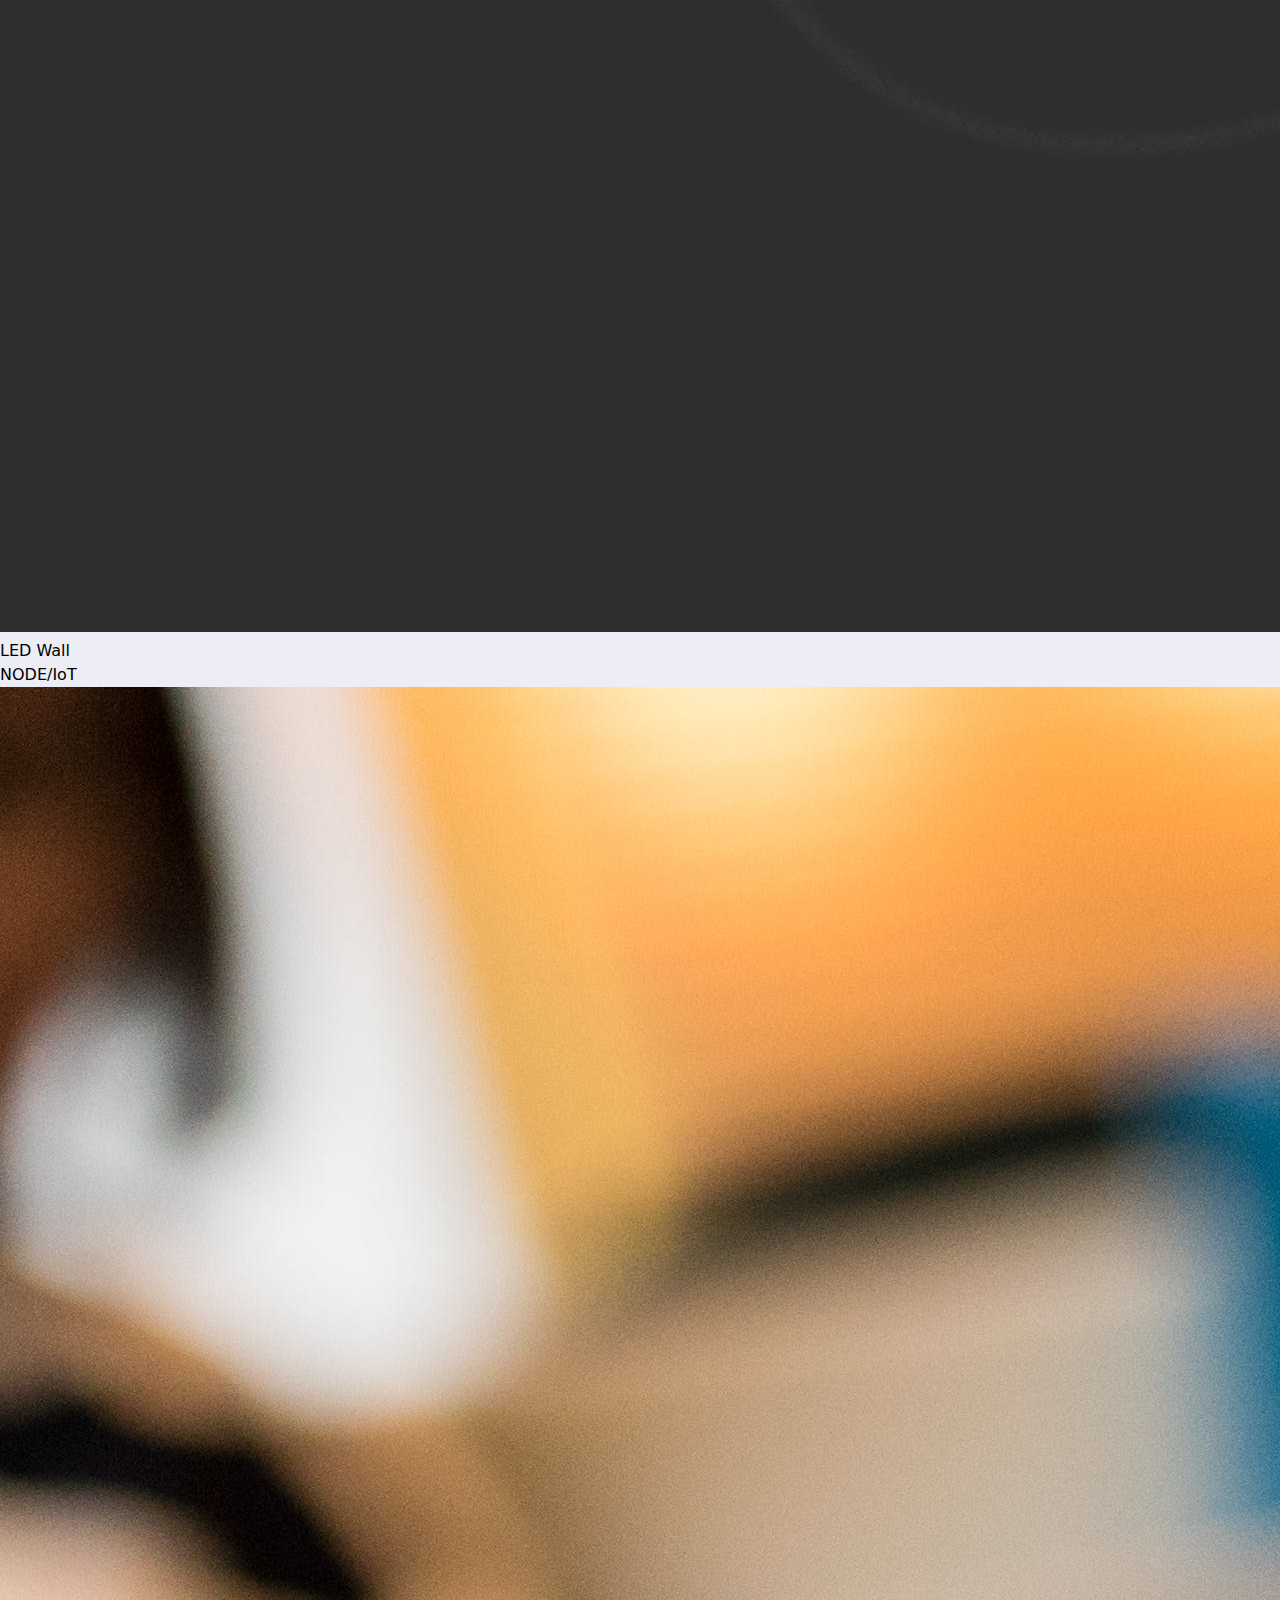
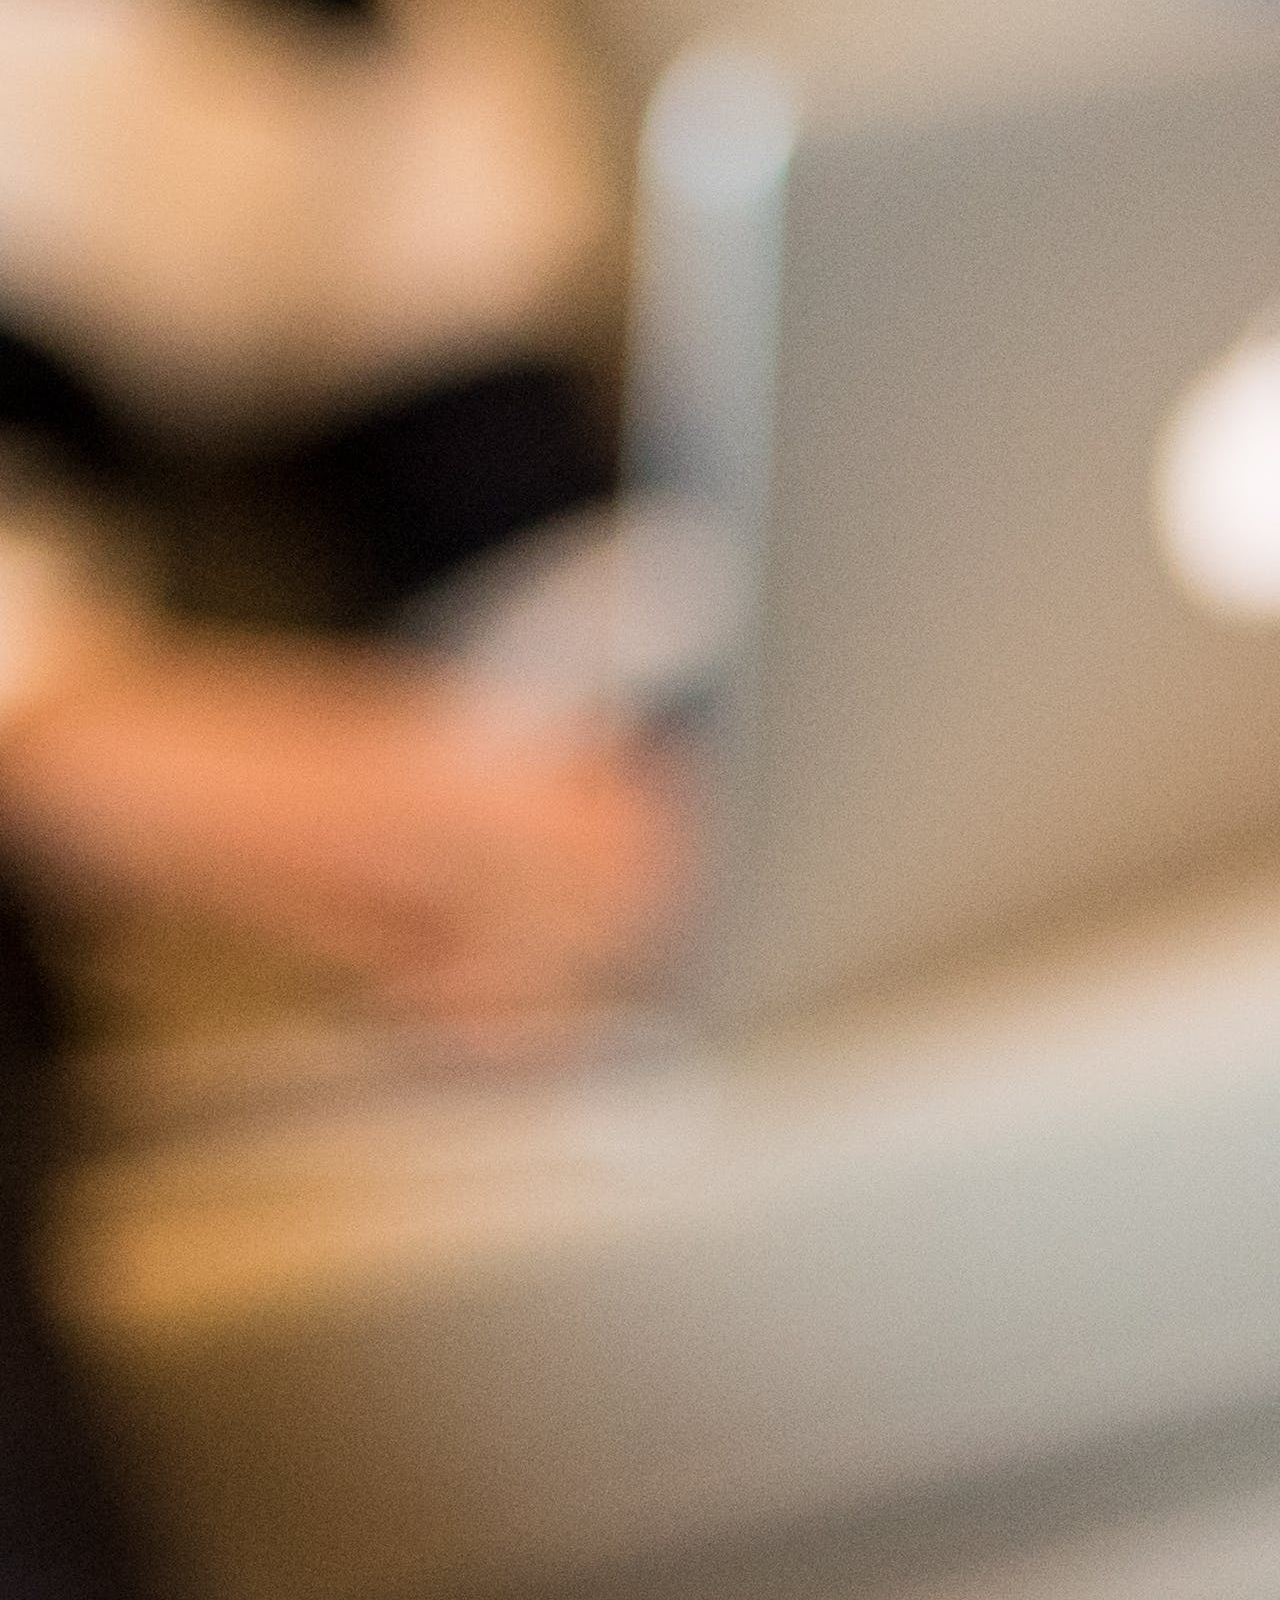
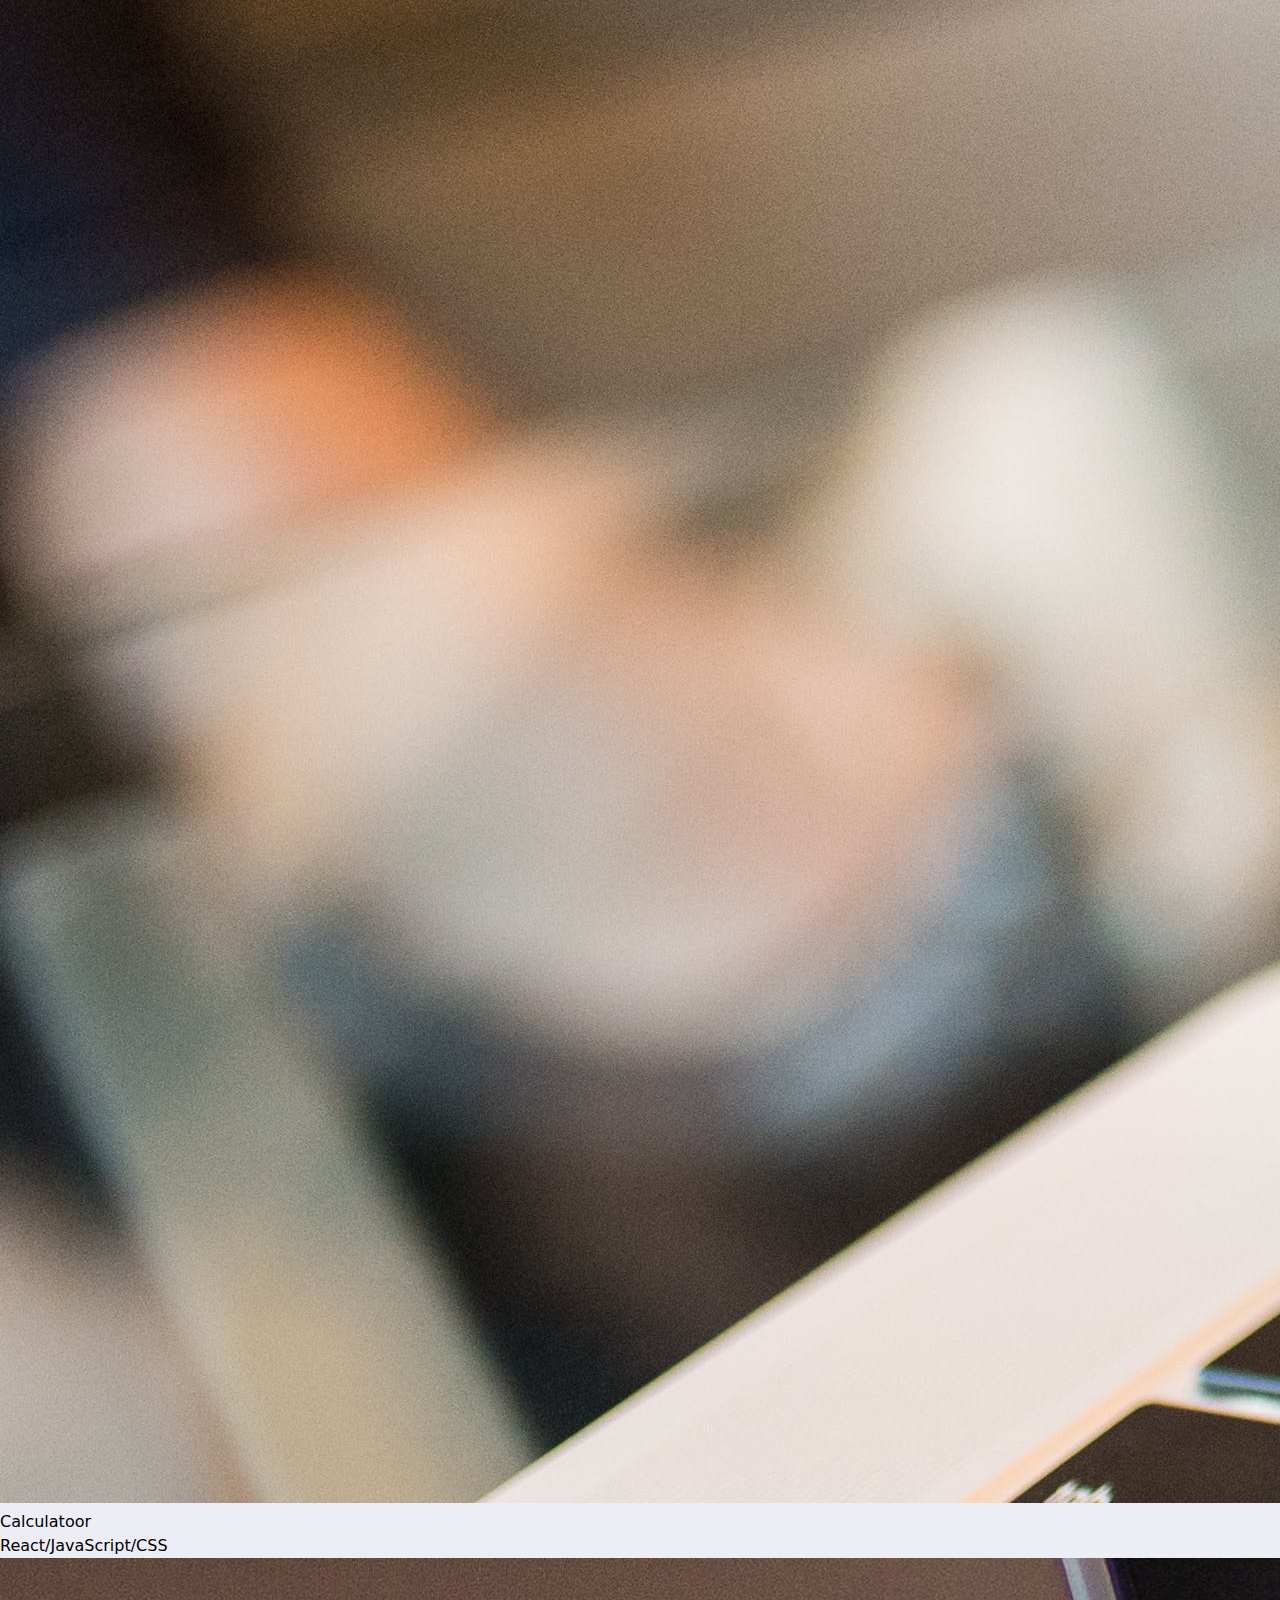
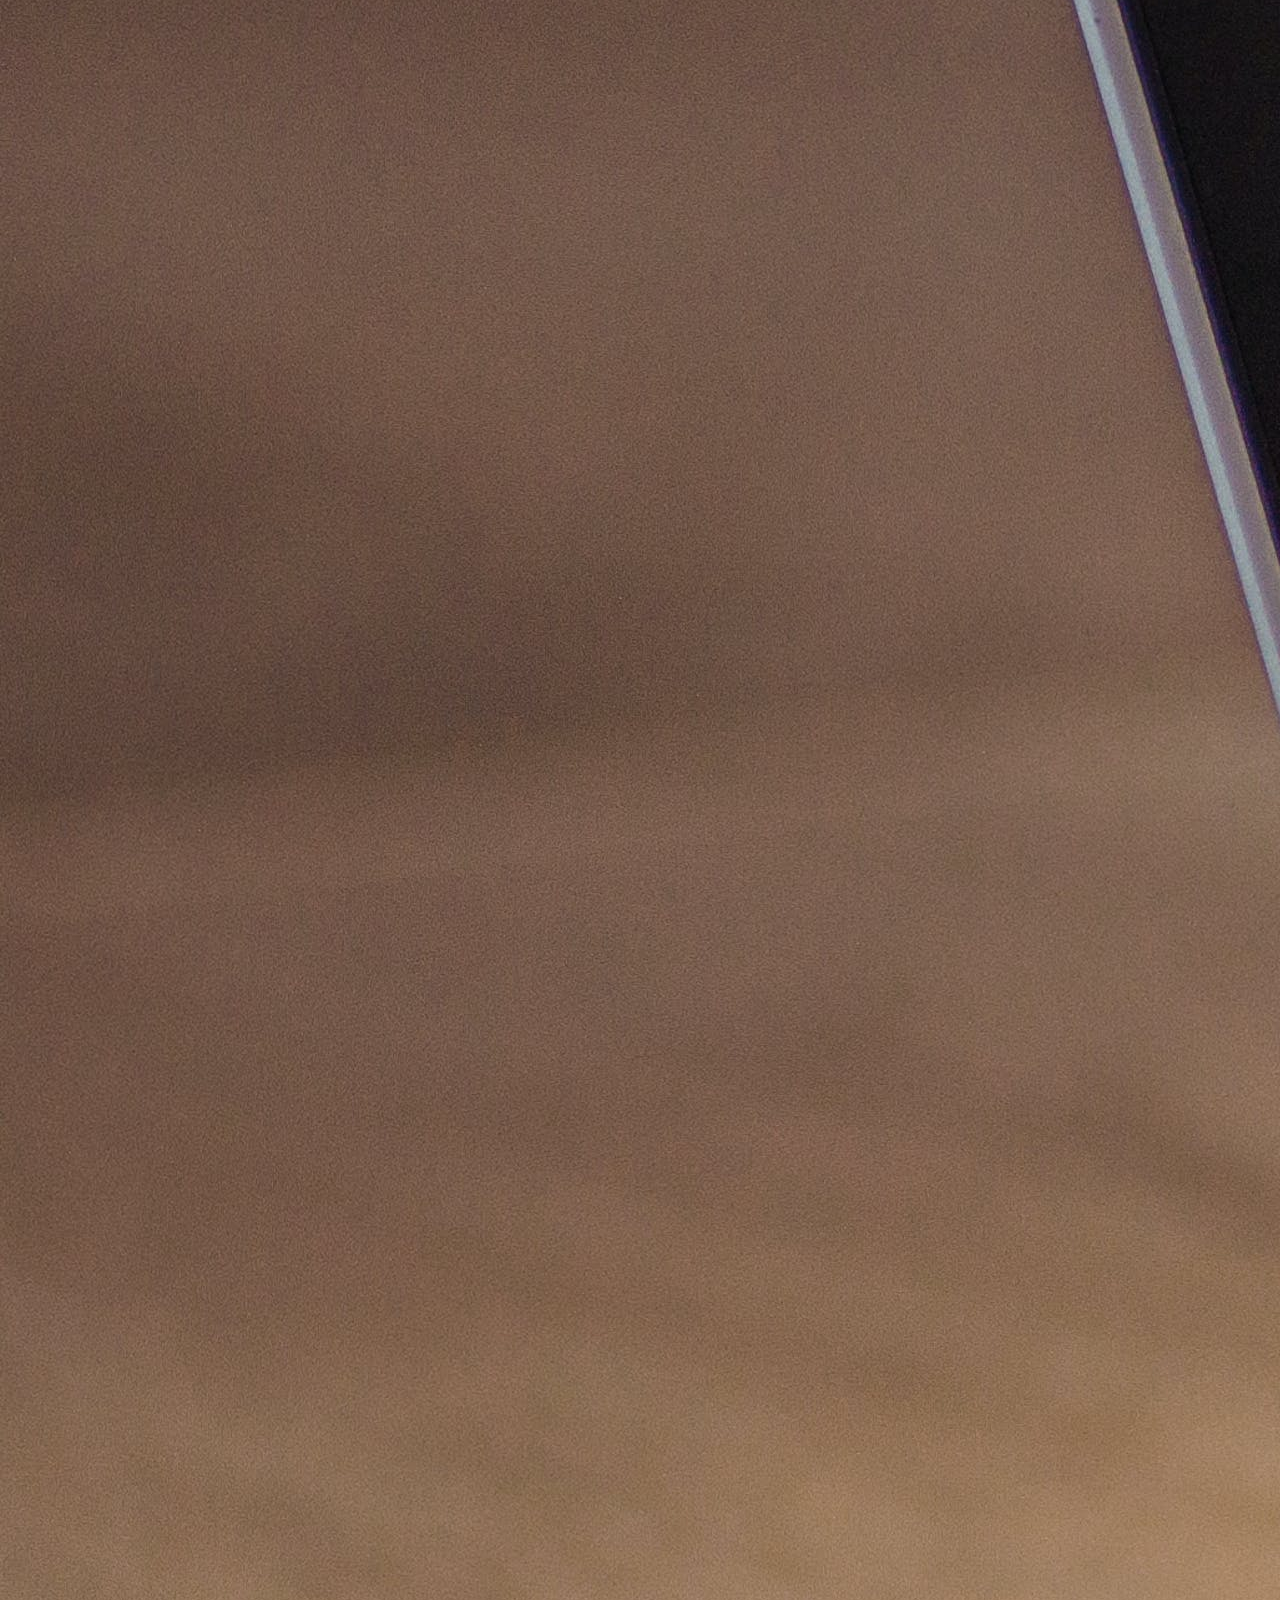
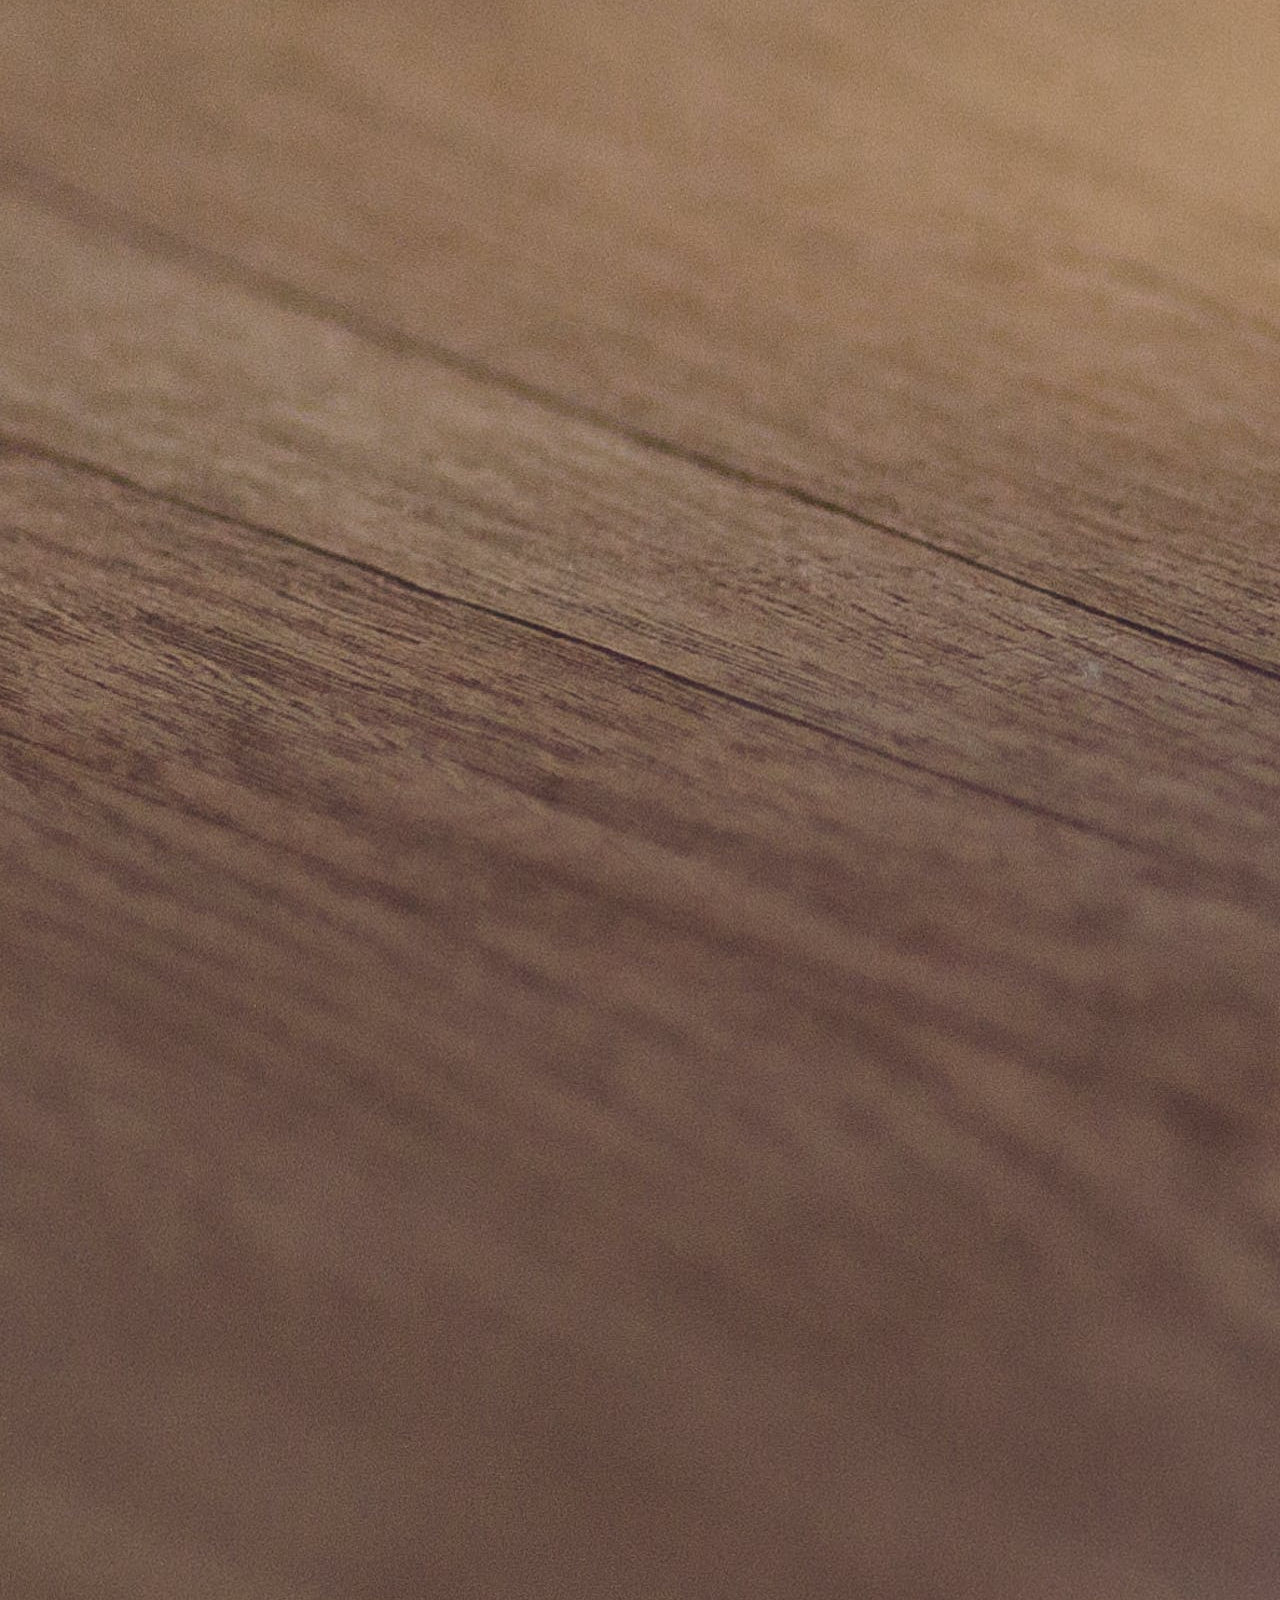
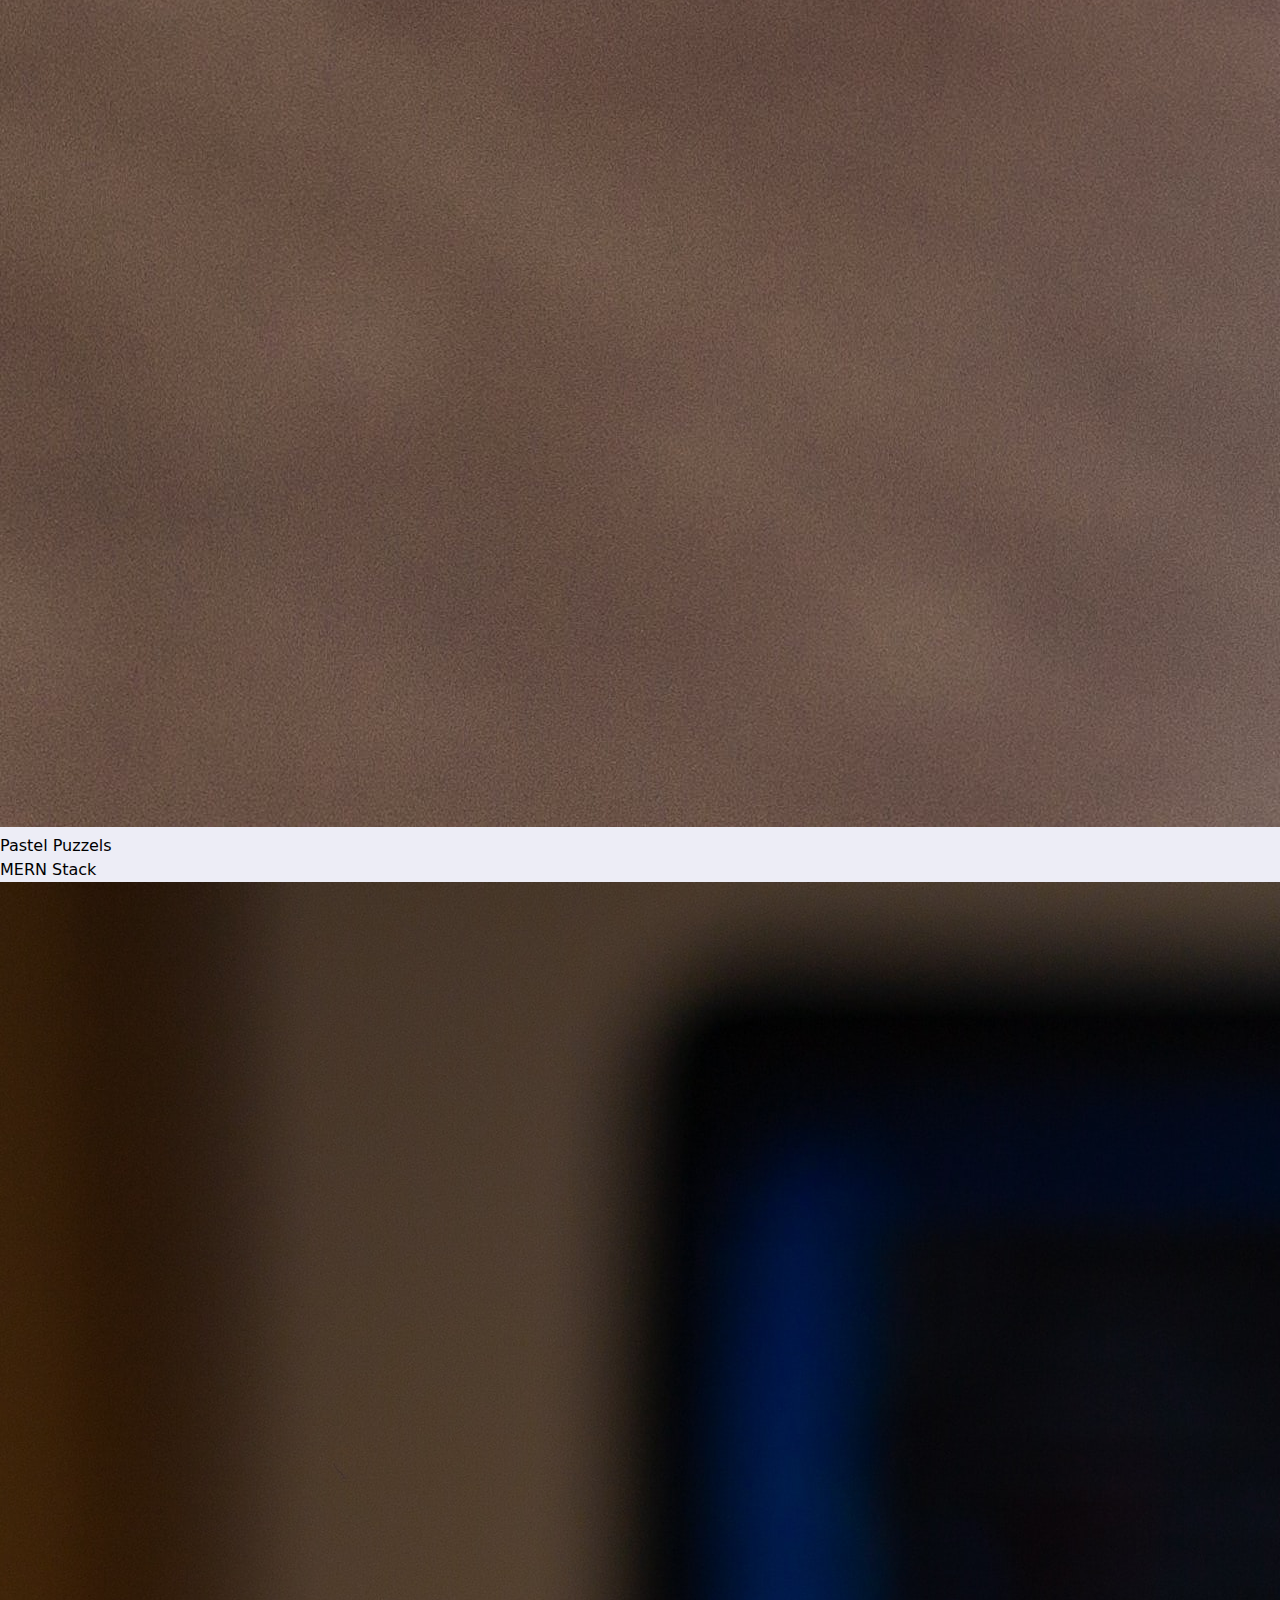
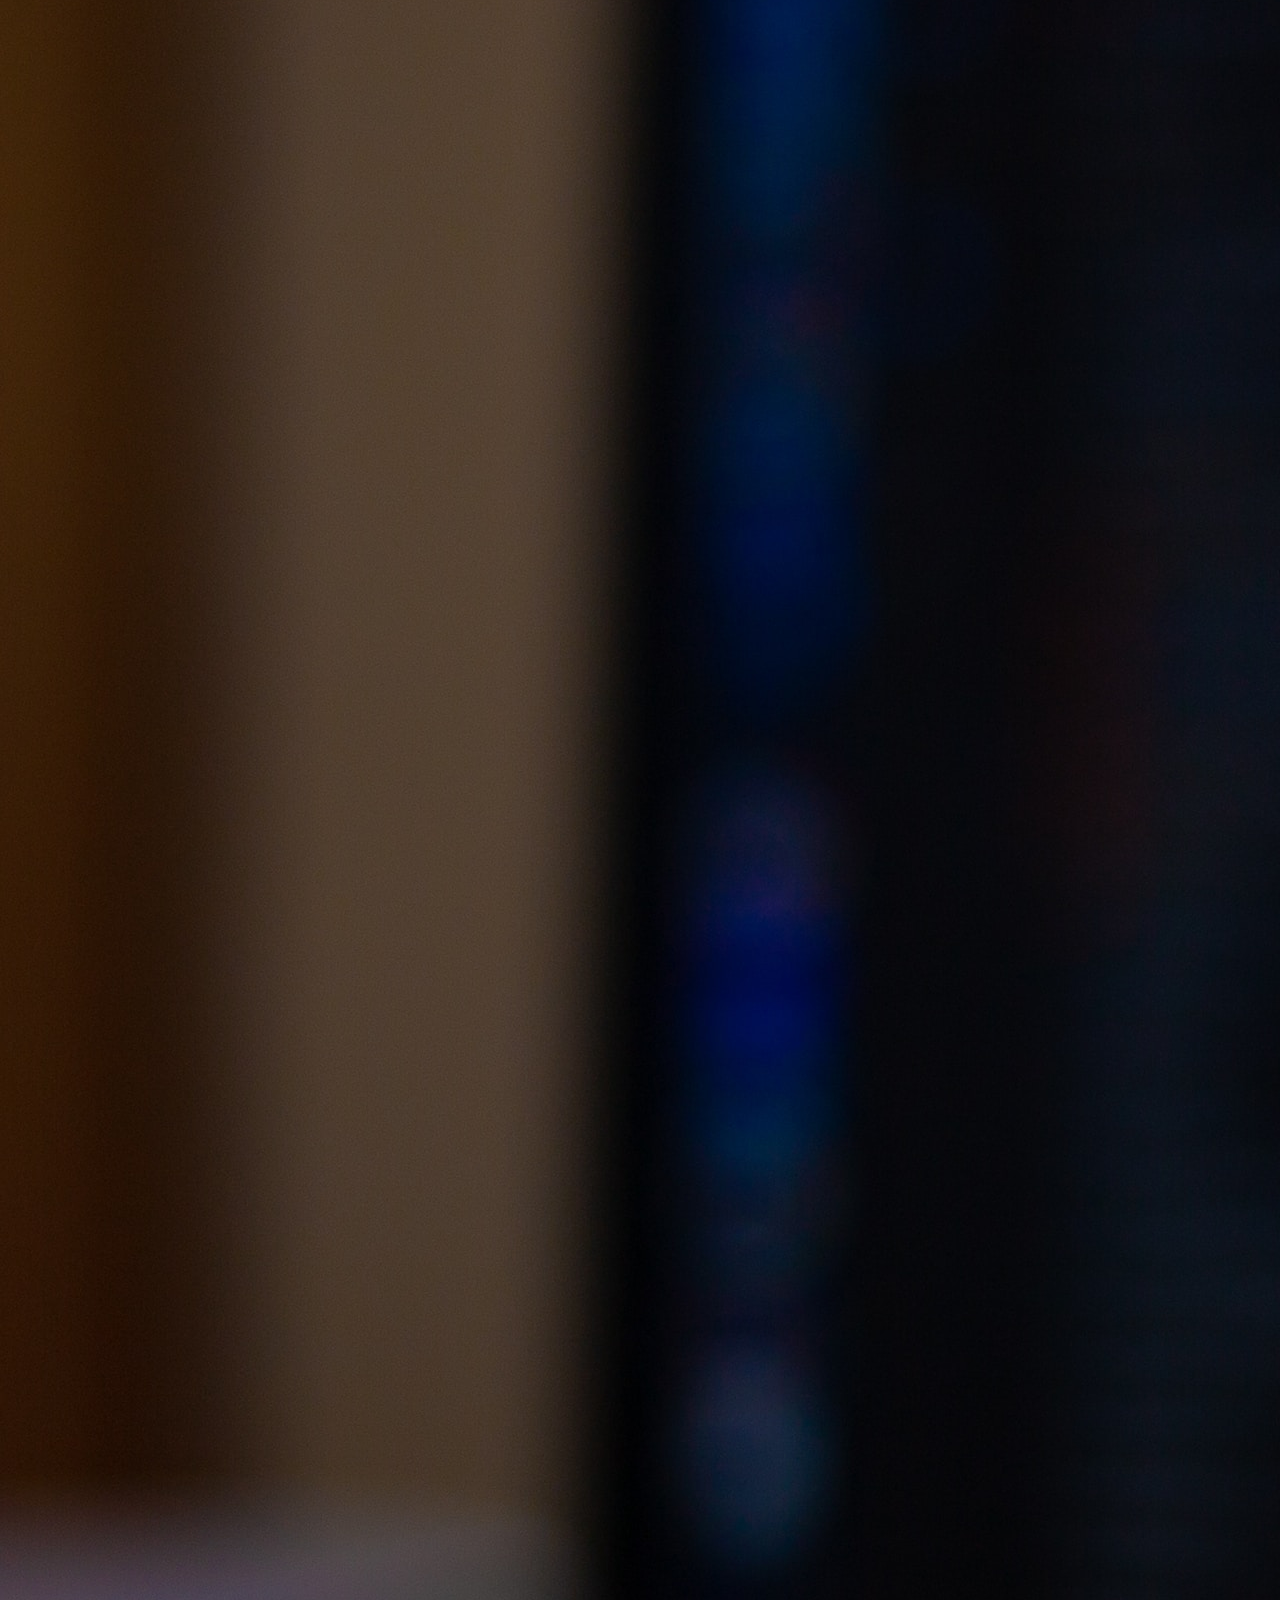
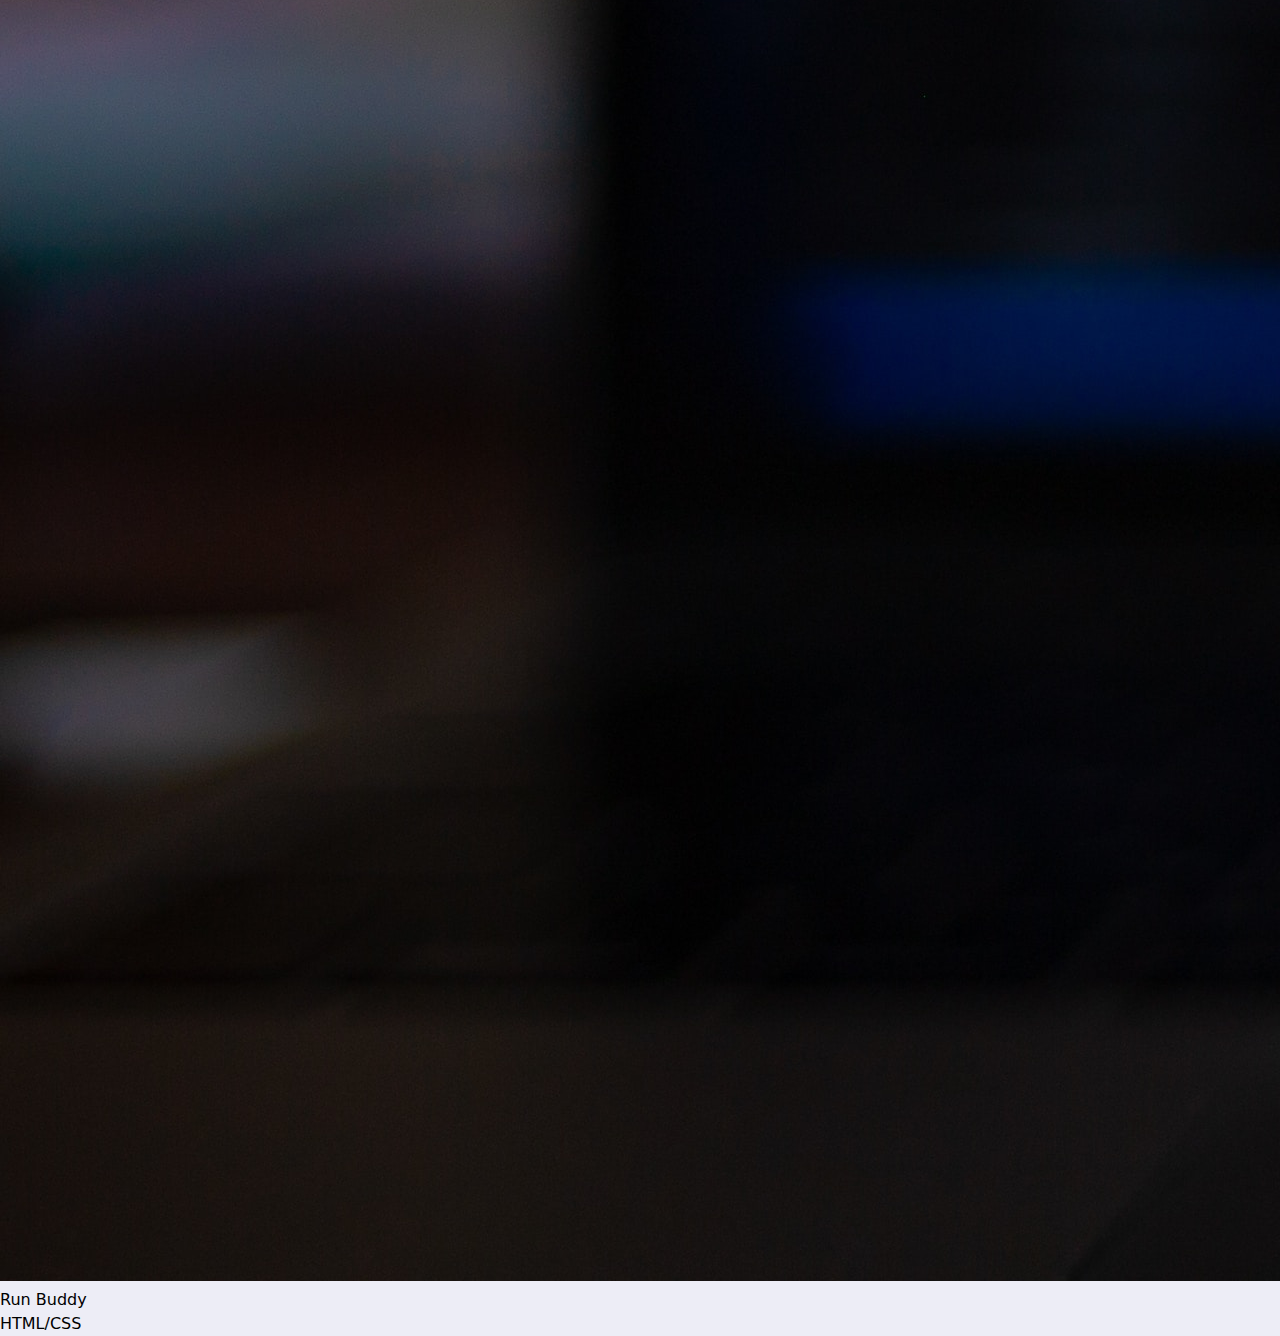
==== commit 5d0b664d: "add main section and two sub sections - "about me" & "work"" ====
--- a/index.html
+++ b/index.html
@@ -39,6 +39,105 @@
         <a href="#" hreflang="en">Resume</a>
       </nav>
     </header>
+    <!-- ================ Hero section ================ -->
+    <aside>
+      <section>
+        <h2>
+          <b>Cool sub title</b>
+        </h2>
+      </section>
+    </aside>
+    <!-- ================ Main section ================ -->
+    <main>
+      <!-- ================ About me section ================ -->
+      <section id="about-me">
+        <span class="main-heading-container">
+          <h3>
+            <b>
+              About<br>Me
+            </b>
+          </h3>
+        </span>
+        <article>
+          <p>Lorem ipsum dolor sit amet, consectetur adipiscing elit. Quisque fermentum felis sit amet felis sodales
+            accumsan. Curabitur luctus ipsum quam, eu bibendum metus aliquet id. Morbi dignissim ultricies ligula eget
+            blandit. Aenean pulvinar elementum risus, vel efficitur leo mattis ut. Aenean diam est, fringilla vitae
+            felis
+            sit amet, auctor vehicula purus. Curabitur vulputate posuere purus, egestas accumsan leo ultricies a. Aenean
+            sapien leo, ullamcorper in lectus vitae, volutpat imperdiet nulla. Suspendisse consequat dignissim elit,
+            aliquet
+            convallis neque pharetra eget. Mauris et arcu in urna dignissim placerat. Maecenas pharetra fermentum ante
+            ac
+            varius. Proin et lorem id nisi porttitor scelerisque. Donec porta est eu magna aliquet gravida. Proin elit
+            risus, euismod vel quam non, laoreet vehicula dolor. Orci varius natoque penatibus et magnis dis parturient
+            montes, nascetur ridiculus mus. <br>
+            Pellentesque id ligula vestibulum, hendrerit ligula id, consequat neque. Aliquam erat volutpat. Integer
+            fermentum urna ut magna gravida, et feugiat sapien interdum. Vestibulum mattis enim mi, et posuere tortor
+            consectetur sed. Donec lobortis ante urna, et fringilla felis congue et. Maecenas leo lorem, convallis
+            euismod
+            diam vitae, pharetra posuere nisi. Fusce nec vestibulum nisl, in mollis purus. Nulla at arcu venenatis,
+            cursus
+            felis eget, consequat justo.
+          </p>
+        </article>
+      </section>
+      <!-- ================ Work section ================ -->
+      <section id="work">
+        <span class="main-heading-container">
+          <b>
+            <h3>Work</h3>
+          </b>
+        </span>
+        <!-- TODO - implement pictures with different sizes for different media screens -->
+        <section class="projects-grid-container">
+          <article class="mern-project">
+            <img src="./assest/background-imgs/work-section/mohammad-rahmani-1bNQVGzuy0U-unsplash.jpg" alt="">
+            <hgroup>
+              <h4>
+                <b>MERN Stack</b>
+              </h4>
+              <h5>MERN Stack</h5>
+            </hgroup>
+          </article>
+          <article class="led-wall-project">
+            <img src="./assest/background-imgs/work-section/nate-grant-QQ9LainS6tI-unsplash.jpg" alt="">
+            <hgroup>
+              <h4>
+                <b>LED Wall</b>
+              </h4>
+              <h5>NODE/IoT</h5>
+            </hgroup>
+          </article>
+          <article class="calculator-project">
+            <img src="./assest/background-imgs/work-section/pexels-christina-morillo-1181271.jpg" alt="">
+            <hgroup>
+              <h4>
+                <b>Calculatoor</b>
+              </h4>
+              <h5>React/JavaScript/CSS</h5>
+            </hgroup>
+          </article>
+          <article class="pastel-puzzlez-project">
+            <img src="./assest/background-imgs/work-section/pexels-lukas-574071.jpg" alt="">
+            <hgroup>
+              <h4>
+                <b>Pastel Puzzels</b>
+              </h4>
+              <h5>MERN Stack</h5>
+            </hgroup>
+          </article>
+          <article class="run-bunny-project">
+            <img src="./assest/background-imgs/work-section/roman-synkevych-UT8LMo-wlyk-unsplash.jpg" alt="">
+            <hgroup>
+              <h4>
+                <b>Run Buddy</b>
+              </h4>
+              <h5>HTML/CSS</h5>
+            </hgroup>
+          </article>
+        </section>
+      </section>
+    </main>
   </body>
 
 </html>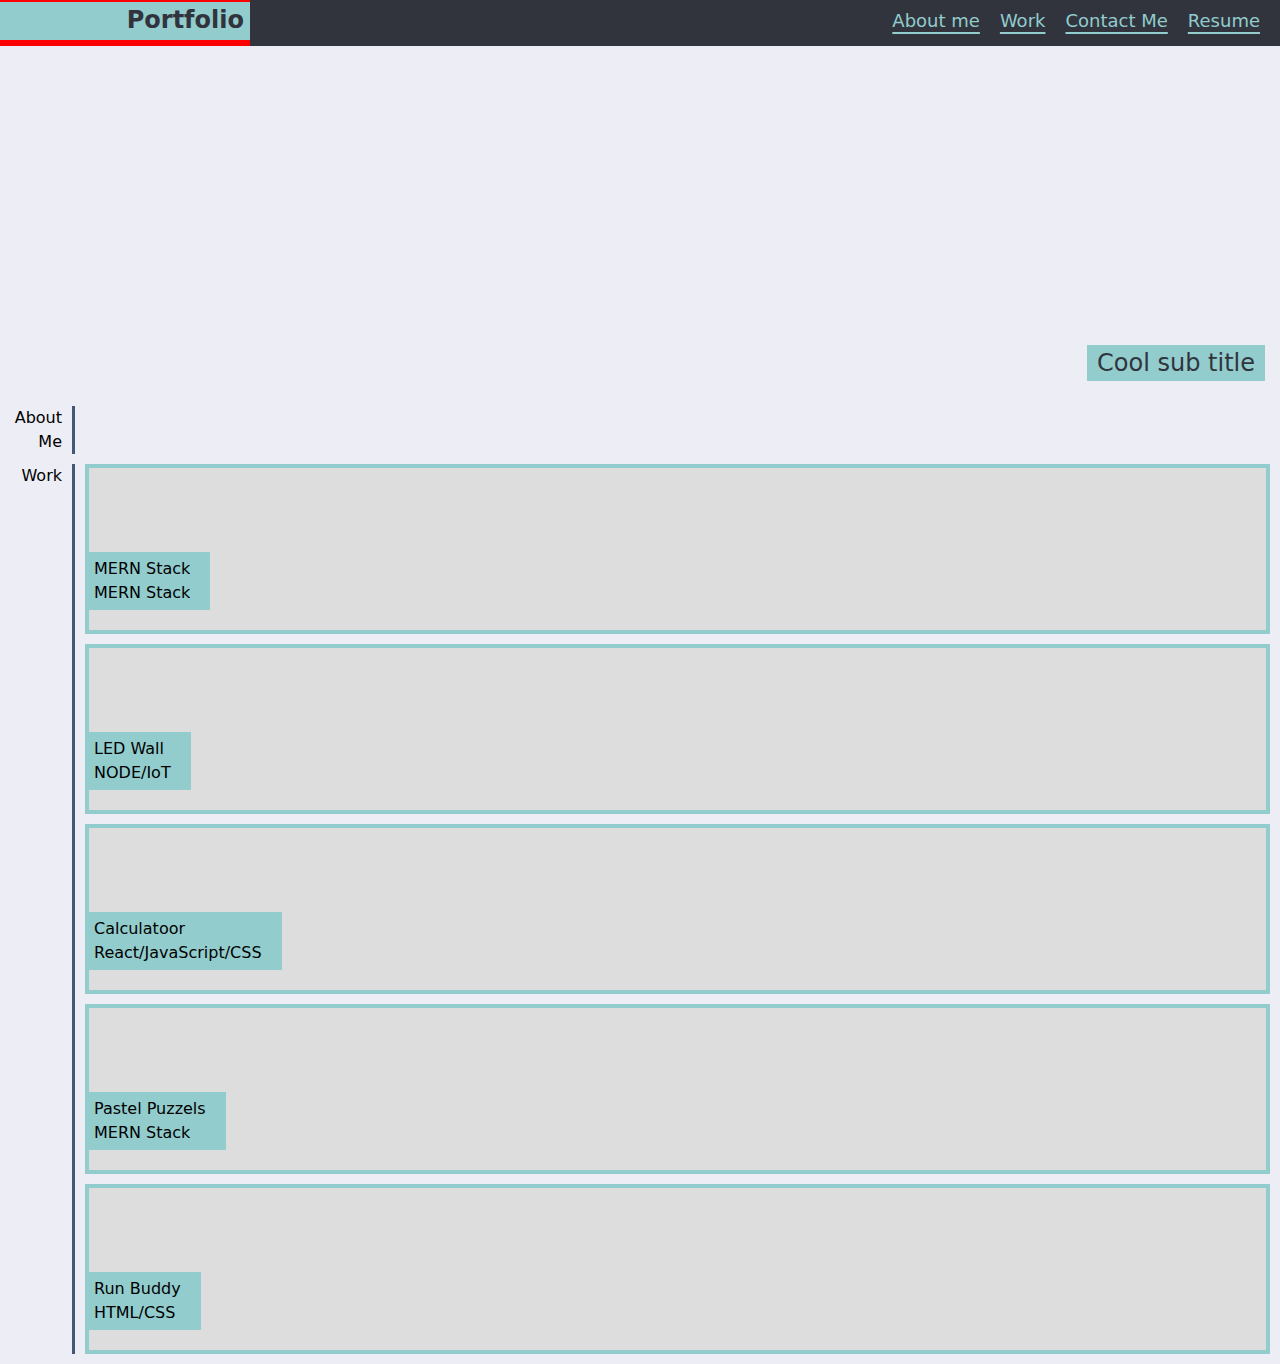
==== commit d2eb1354: "refactor projects names for easier naming in grig" ====
--- a/index.html
+++ b/index.html
@@ -51,14 +51,14 @@
     <main>
       <!-- ================ About me section ================ -->
       <section id="about-me">
-        <span class="main-heading-container">
+        <span class="about-me-heading-container">
           <h3>
             <b>
               About<br>Me
             </b>
           </h3>
         </span>
-        <article>
+        <!-- <article>
           <p>Lorem ipsum dolor sit amet, consectetur adipiscing elit. Quisque fermentum felis sit amet felis sodales
             accumsan. Curabitur luctus ipsum quam, eu bibendum metus aliquet id. Morbi dignissim ultricies ligula eget
             blandit. Aenean pulvinar elementum risus, vel efficitur leo mattis ut. Aenean diam est, fringilla vitae
@@ -79,19 +79,17 @@
             cursus
             felis eget, consequat justo.
           </p>
-        </article>
+        </article> -->
       </section>
       <!-- ================ Work section ================ -->
       <section id="work">
-        <span class="main-heading-container">
+        <span class="work-heading-container">
           <b>
             <h3>Work</h3>
           </b>
         </span>
-        <!-- TODO - implement pictures with different sizes for different media screens -->
         <section class="projects-grid-container">
-          <article class="mern-project">
-            <img src="./assest/background-imgs/work-section/mohammad-rahmani-1bNQVGzuy0U-unsplash.jpg" alt="">
+          <article class="project-1">
             <hgroup>
               <h4>
                 <b>MERN Stack</b>
@@ -99,8 +97,8 @@
               <h5>MERN Stack</h5>
             </hgroup>
           </article>
-          <article class="led-wall-project">
-            <img src="./assest/background-imgs/work-section/nate-grant-QQ9LainS6tI-unsplash.jpg" alt="">
+          <article class="project-2">
+            <!-- <img src="./assest/background-imgs/work-section/nate-grant-QQ9LainS6tI-unsplash.jpg" alt=""> -->
             <hgroup>
               <h4>
                 <b>LED Wall</b>
@@ -108,8 +106,8 @@
               <h5>NODE/IoT</h5>
             </hgroup>
           </article>
-          <article class="calculator-project">
-            <img src="./assest/background-imgs/work-section/pexels-christina-morillo-1181271.jpg" alt="">
+          <article class="project-3">
+            <!-- <img src="./assest/background-imgs/work-section/pexels-christina-morillo-1181271.jpg" alt=""> -->
             <hgroup>
               <h4>
                 <b>Calculatoor</b>
@@ -117,8 +115,8 @@
               <h5>React/JavaScript/CSS</h5>
             </hgroup>
           </article>
-          <article class="pastel-puzzlez-project">
-            <img src="./assest/background-imgs/work-section/pexels-lukas-574071.jpg" alt="">
+          <article class="project-4">
+            <!-- <img src="./assest/background-imgs/work-section/pexels-lukas-574071.jpg" alt=""> -->
             <hgroup>
               <h4>
                 <b>Pastel Puzzels</b>
@@ -126,8 +124,8 @@
               <h5>MERN Stack</h5>
             </hgroup>
           </article>
-          <article class="run-bunny-project">
-            <img src="./assest/background-imgs/work-section/roman-synkevych-UT8LMo-wlyk-unsplash.jpg" alt="">
+          <article class="project-5">
+            <!-- <img src="./assest/background-imgs/work-section/roman-synkevych-UT8LMo-wlyk-unsplash.jpg" alt=""> -->
             <hgroup>
               <h4>
                 <b>Run Buddy</b>
--- a/css/styles.css
+++ b/css/styles.css
@@ -1,6 +1,7 @@
 /* Global variables ======================================================== */
 :root {
-  /* Color palette ========================================================= */
+  /* Color palette */
+
   /* Primary */
   --color-DUSK: #445876;
   /* Secondary */
@@ -18,7 +19,8 @@
   /* Supporting */
   --color-TRANSPARENT: rgba(255, 255, 255, 0);
 
-  /* Fonts ================================================================= */
+  /* Fonts */
+
   /* Usage: text, articles */
   --font-PRIMARY: system-ui, -apple-system, BlinkMacSystemFont, 'Segoe UI', Roboto, Oxygen, Ubuntu, Cantarell, 'Open Sans', 'Helvetica Neue', sans-serif;
   /* Usage: navigation, titles */
@@ -42,14 +44,6 @@
 
 p {
   margin: 0;
-}
-
-/* Headers =================================================================*/
-h1 {
-  color: var(--color-GUNMETAL);
-  font-weight: 900;
-  font-size: x-large;
-  font-family: var(--font-PRIMARY);
 }
 
 /* Header section ==========================================================*/
@@ -61,7 +55,6 @@
 }
 
 header section {
-  width: 100%;
   padding-top: 2px;
   height: 46px;
   background-color: red;
@@ -75,6 +68,13 @@
   padding-right: 6px;
 }
 
+h1 {
+  color: var(--color-GUNMETAL);
+  font-weight: 900;
+  font-size: x-large;
+  font-family: var(--font-PRIMARY);
+}
+
 header nav {
   display: flex;
   flex-direction: row;
@@ -90,20 +90,392 @@
   align-self: center;
   text-decoration: underline 2px;
   text-underline-offset: 5px;
-}
-
+  font-size: 16px;
+}
+
+/* Hero section ============================================================ */
+
+aside {
+  position: relative;
+  width: 100%;
+  height: 150px;
+  background-image: url("../UI-and-UX-design/XXS-phones/XXS-hero-placeholder-320x150.png");
+  background-repeat: no-repeat;
+  /* Used if the image is unavailable */
+  background-color: var(--color-SOFT-PEACH);
+  background-size: cover;
+  margin-bottom: 10px;
+}
+
+aside section {
+  height: 36px;
+  background-color: var(--color-CYAN-OPAQUE);
+  position: absolute;
+  bottom: 15px;
+  right: 15px;
+  text-align: center;
+  vertical-align: center;
+  padding-left: 10px;
+  padding-right: 10px;
+}
+
+aside img {
+  width: 320px;
+  height: 150px;
+}
+
+h2 {
+  color: var(--color-GUNMETAL);
+  /* font-weight: 200; */
+  font-size: x-large;
+  font-family: var(--font-PRIMARY);
+}
+
+/* Main ==================================================================== */
+
+main {
+  display: flex;
+  flex-direction: column;
+}
+
+#about-me,
+#work,
+#contact-me {
+  display: flex;
+  margin-left: 5px;
+  margin-right: 10px;
+  gap: 10px;
+  justify-content: flex-start;
+  flex-direction: row;
+  align-items: stretch;
+  padding-bottom: 10px;
+}
+
+h3 {
+  text-align: right;
+  margin-right: 10px;
+}
+
+.about-me-heading-container,
+.footer-container,
+.work-heading-container {
+  border-right: solid;
+  border-width: 3px;
+  border-color: var(--color-DUSK);
+  /* TODO - research how thats work with font scaling and what is the way to handle it */
+  min-width: 70px;
+}
+
+/* TODO - implement text-overflow: ellipsis; */
+main article p {
+  text-align: justify;
+  padding-left: 5px;
+}
+
+
+
+
+
+
+
+
+/* Grid for projects ======================================================= */
+
+.projects-grid-container {
+  display: grid;
+  grid-auto-flow: row dense;
+  grid-auto-columns: 1fr;
+  grid-template-columns: 1fr;
+  grid-template-rows: 50px 50px 50px 50px 50px 50px 50px 50px 50px 50px 50px 50px 50px 50px 50px;
+  gap: 10px 10px;
+  justify-content: center;
+  align-content: center;
+  justify-items: stretch;
+  align-items: stretch;
+  width: 100%;
+  grid-template-areas:
+    "mern"
+    "mern"
+    "mern"
+    "led-wall"
+    "led-wall"
+    "led-wall"
+    "calculator"
+    "calculator"
+    "calculator"
+    "pastel-puzzles"
+    "pastel-puzzles"
+    "pastel-puzzles"
+    "run-bunny"
+    "run-bunny"
+    "run-bunny";
+}
+
+/* TODO add background image with correct img */
+.project-1 {
+  grid-area: mern;
+}
+
+/* TODO add background image with correct img */
+.project-2 {
+  grid-area: led-wall;
+}
+
+/* TODO add background image with correct img */
+.project-3 {
+  grid-area: calculator;
+}
+
+/* TODO add background image with correct img */
+.project-4 {
+  grid-area: pastel-puzzles;
+}
+
+/* TODO add background image with correct img */
+.project-5 {
+  grid-area: run-bunny;
+}
+
+/* TODO -make background image responsible */
+.projects-grid-container article {
+  /* TODO delete background image after add correct ones in projects */
+  background-image: url("../UI-and-UX-design/placeholders/projects-308x170.png");
+  border: 4px solid var(--color-CYAN-OPAQUE);
+  background-repeat: no-repeat;
+  background-color: var(--color-CYAN-OPAQUE);
+  background-size: cover;
+  position: relative;
+}
+
+.projects-grid-container article hgroup {
+  background-color: var(--color-CYAN-OPAQUE);
+  position: absolute;
+  bottom: 20px;
+  padding: 5px 20px 5px 5px;
+}
+
+.projects-grid-container article hgroup h4 {
+  font-weight: 500;
+  /* font-size: larger; */
+  font-family: var(--font-PRIMARY);
+}
+
+
+.projects-grid-container article hgroup h5 {
+  font-weight: 200;
+  /* font-size: small; */
+  font-family: var(--font-PRIMARY);
+}
+
+
+
+
+
+
+
+
+
+
+
+
+/* 320px — 480px: Mobile devices
+481px — 768px: iPads, Tablets
+769px — 1024px: Small screens, laptops
+1025px — 1200px: Desktops, large screens
+1201px and more —  Extra large screens, TV */
 /* Media queries =========================================================== */
 
-/* Smaller devices ========================================================= */
-@media only screen and (min-width: 320px) and (max-width: 420px) {}
-
-/* Phones ================================================================== */
-@media only screen and (min-width: 420px) and (max-width: 600px) {}
-
-/* @media (max-width: 768px) {} */
-
-/* @media (max-width: 900px) {} */
-
-/* @media (max-width: 1024px) {} */
-
-/* @media (max-width: 1200px) {} */+/* Smaller devices */
+@media only screen and (min-width: 321px) and (max-width: 420px) {
+  aside {
+    background-image: url("../UI-and-UX-design/XS-phones/XS-hero-placeholder-480x150.png");
+  }
+
+  aside img {
+    width: 420px;
+    height: 150px;
+  }
+}
+
+/* Phones */
+@media only screen and (min-width: 421px) and (max-width: 600px) {
+  header {
+    flex-direction: row;
+  }
+
+  header nav {
+    justify-content: flex-end;
+    margin-right: 20px;
+  }
+
+  header nav a {
+    font-size: 14px;
+    margin-left: 20px;
+  }
+
+  aside {
+    background-image: url("../UI-and-UX-design/S-tablets/S-hero-placeholder-600x200.png");
+    height: 200px;
+  }
+
+  aside img {
+    width: 600px;
+    height: 200px;
+  }
+}
+
+/* Tablets and Large Phones */
+@media only screen and (min-width: 601px) and (max-width: 768px) {
+  header {
+    flex-direction: row;
+  }
+
+  header section article {
+    width: 200px;
+  }
+
+  header nav {
+    justify-content: flex-end;
+    margin-right: 20px;
+  }
+
+  header nav a {
+    font-size: 16px;
+    margin-left: 20px;
+  }
+
+  aside {
+    background-image: url("../UI-and-UX-design/M-tablets/M-hero-placeholder-768x250.png");
+    height: 250px;
+  }
+
+  aside img {
+    width: 768px;
+    height: 250px;
+  }
+
+}
+
+/* Tablets */
+@media only screen and (min-width: 769px) and (max-width: 992px) {
+  header {
+    flex-direction: row;
+  }
+
+  header section article {
+    width: 250px;
+  }
+
+  header nav {
+    justify-content: flex-end;
+    margin-right: 20px;
+  }
+
+  header nav a {
+    font-size: 18px;
+    margin-left: 20px;
+  }
+
+  aside {
+    background-image: url("../UI-and-UX-design/L-desktops-and-tablets/L-hero-placeholder-900x250.png");
+    height: 250px;
+  }
+
+  aside img {
+    width: 768px;
+    height: 250px;
+  }
+}
+
+/* Laptops and Desktops */
+@media only screen and (min-width: 993px) and (max-width: 1024px) {
+  header {
+    flex-direction: row;
+  }
+
+  header section article {
+    width: 250px;
+  }
+
+  header nav {
+    justify-content: flex-end;
+    margin-right: 20px;
+  }
+
+  header nav a {
+    font-size: 18px;
+    margin-left: 20px;
+  }
+
+  aside {
+    background-image: url("../UI-and-UX-design/XL-desktops/XL-hero-placeholder-1024x300.png");
+    height: 300px;
+  }
+
+  aside img {
+    width: 768px;
+    height: 300px;
+  }
+}
+
+/* Monitors, Desktops */
+@media only screen and (min-width: 1025px) and (max-width: 1200px) {
+  header {
+    flex-direction: row;
+  }
+
+  header section article {
+    width: 250px;
+  }
+
+  header nav {
+    justify-content: flex-end;
+    margin-right: 20px;
+  }
+
+  header nav a {
+    font-size: 18px;
+    margin-left: 20px;
+  }
+
+  aside {
+    background-image: url("../UI-and-UX-design/XXL-widescreens/XXL-hero-placeholder-1200x350.png");
+    height: 350px;
+  }
+
+  aside img {
+    width: 768px;
+    height: 350px;
+  }
+}
+
+/* Widescreens */
+@media only screen and (min-width: 1201px) {
+  header {
+    flex-direction: row;
+  }
+
+  header section article {
+    width: 250px;
+  }
+
+  header nav {
+    justify-content: flex-end;
+    margin-right: 20px;
+  }
+
+  header nav a {
+    font-size: 18px;
+    margin-left: 20px;
+  }
+
+  aside {
+    background-image: url("../UI-and-UX-design/XXL-widescreens/XXL-hero-placeholder-1200x350.png");
+    height: 350px;
+  }
+
+  aside img {
+    width: 768px;
+    height: 350px;
+  }
+}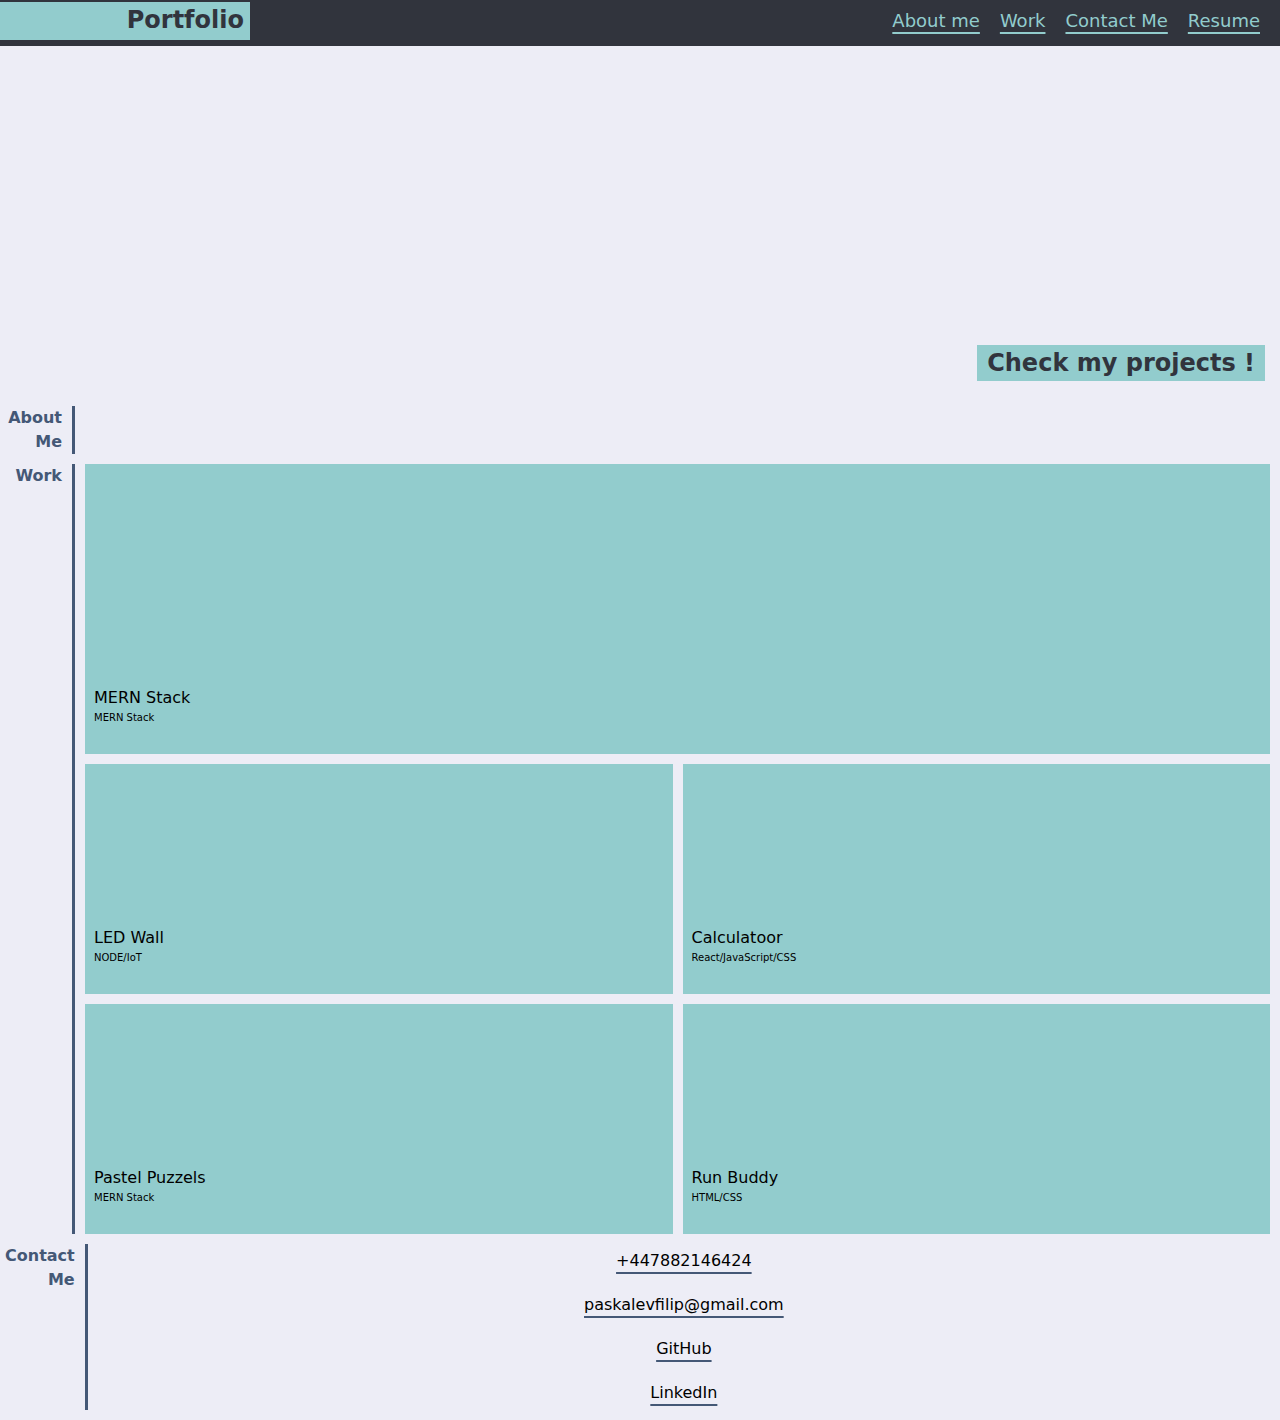
==== commit 431fa8fa: "refactor project-2 name with run-bunny-project for better reading" ====
--- a/index.html
+++ b/index.html
@@ -43,7 +43,7 @@
     <aside>
       <section>
         <h2>
-          <b>Cool sub title</b>
+          <b>Check my projects !</b>
         </h2>
       </section>
     </aside>
@@ -89,7 +89,7 @@
           </b>
         </span>
         <section class="projects-grid-container">
-          <article class="project-1">
+          <article class="mern-project">
             <hgroup>
               <h4>
                 <b>MERN Stack</b>
@@ -97,8 +97,7 @@
               <h5>MERN Stack</h5>
             </hgroup>
           </article>
-          <article class="project-2">
-            <!-- <img src="./assest/background-imgs/work-section/nate-grant-QQ9LainS6tI-unsplash.jpg" alt=""> -->
+          <article class="led-wall-project">
             <hgroup>
               <h4>
                 <b>LED Wall</b>
@@ -107,7 +106,6 @@
             </hgroup>
           </article>
           <article class="project-3">
-            <!-- <img src="./assest/background-imgs/work-section/pexels-christina-morillo-1181271.jpg" alt=""> -->
             <hgroup>
               <h4>
                 <b>Calculatoor</b>
@@ -116,7 +114,6 @@
             </hgroup>
           </article>
           <article class="project-4">
-            <!-- <img src="./assest/background-imgs/work-section/pexels-lukas-574071.jpg" alt=""> -->
             <hgroup>
               <h4>
                 <b>Pastel Puzzels</b>
@@ -124,8 +121,7 @@
               <h5>MERN Stack</h5>
             </hgroup>
           </article>
-          <article class="project-5">
-            <!-- <img src="./assest/background-imgs/work-section/roman-synkevych-UT8LMo-wlyk-unsplash.jpg" alt=""> -->
+          <article class="run-bunny-project">
             <hgroup>
               <h4>
                 <b>Run Buddy</b>
@@ -136,6 +132,23 @@
         </section>
       </section>
     </main>
+    <!-- ================ Fotter section ================ -->
+    <footer id="contact-me">
+      <span class="footer-container">
+        <h3>
+          <b>Contact<br>Me</b>
+        </h3>
+      </span>
+      <section>
+        <!-- TODO - add icons before links and order them in left -->
+        <a href="tel:+4733378901" hreflang="en" title="Get in touch by phone">+447882146424</a>
+        <a href="mailto:paskalevfilip@gmail.com" hreflang="en" title="Send me email"
+          target="_blank">paskalevfilip@gmail.com</a>
+        <a href="https://github.com/FilipPaskalev" hreflang="en" title="Visit my GitHub page">GitHub</a>
+        <a href="https://www.linkedin.com/in/paskalevfilip/" hreflang="en"
+          title="Visit my LinkedIn profile">LinkedIn</a>
+      </section>
+    </footer>
   </body>
 
 </html>--- a/css/styles.css
+++ b/css/styles.css
@@ -57,7 +57,6 @@
 header section {
   padding-top: 2px;
   height: 46px;
-  background-color: red;
 }
 
 header section article {
@@ -91,6 +90,7 @@
   text-decoration: underline 2px;
   text-underline-offset: 5px;
   font-size: 16px;
+  font-weight: 500;
 }
 
 /* Hero section ============================================================ */
@@ -99,7 +99,7 @@
   position: relative;
   width: 100%;
   height: 150px;
-  background-image: url("../UI-and-UX-design/XXS-phones/XXS-hero-placeholder-320x150.png");
+  background-image: url("../images/hero/hero-320x150.jpg");
   background-repeat: no-repeat;
   /* Used if the image is unavailable */
   background-color: var(--color-SOFT-PEACH);
@@ -126,9 +126,9 @@
 
 h2 {
   color: var(--color-GUNMETAL);
-  /* font-weight: 200; */
   font-size: x-large;
   font-family: var(--font-PRIMARY);
+  font-weight: bolder;
 }
 
 /* Main ==================================================================== */
@@ -154,6 +154,8 @@
 h3 {
   text-align: right;
   margin-right: 10px;
+  font-weight: bolder;
+  color: var(--color-DUSK);
 }
 
 .about-me-heading-container,
@@ -162,7 +164,7 @@
   border-right: solid;
   border-width: 3px;
   border-color: var(--color-DUSK);
-  /* TODO - research how thats work with font scaling and what is the way to handle it */
+  /* TODO - research how that is work with font scaling and what is the way to handle it */
   min-width: 70px;
 }
 
@@ -172,20 +174,18 @@
   padding-left: 5px;
 }
 
-
-
-
-
-
-
-
-/* Grid for projects ======================================================= */
+/* Grid for projects (up to 320px width) =================================== */
 
 .projects-grid-container {
   display: grid;
   grid-auto-flow: row dense;
   grid-auto-columns: 1fr;
   grid-template-columns: 1fr;
+  /* 
+  Reason of rows to be in smaller inner rows is to be easier to implement 
+  future changes (more flexibility) 
+  Example: if more projects needs to be added 
+  */
   grid-template-rows: 50px 50px 50px 50px 50px 50px 50px 50px 50px 50px 50px 50px 50px 50px 50px;
   gap: 10px 10px;
   justify-content: center;
@@ -211,35 +211,32 @@
     "run-bunny";
 }
 
-/* TODO add background image with correct img */
-.project-1 {
+.mern-project {
   grid-area: mern;
-}
-
-/* TODO add background image with correct img */
-.project-2 {
+  background-image: url("../images/mern/mern-225x170.jpg");
+}
+
+.led-wall-project {
   grid-area: led-wall;
-}
-
-/* TODO add background image with correct img */
+  background-image: url("../images/led-wall/led-wall-225x170.jpg");
+}
+
 .project-3 {
   grid-area: calculator;
-}
-
-/* TODO add background image with correct img */
+  background-image: url("../images/calculator/calculator-225x170.jpg");
+}
+
 .project-4 {
   grid-area: pastel-puzzles;
-}
-
-/* TODO add background image with correct img */
-.project-5 {
+  background-image: url("../images//pastel-puzzles/pastel-puzzles-225x170.jpg");
+}
+
+.run-bunny-project {
   grid-area: run-bunny;
-}
-
-/* TODO -make background image responsible */
+  background-image: url("../images/run-bunny/run-bunny-225x170.jpg");
+}
+
 .projects-grid-container article {
-  /* TODO delete background image after add correct ones in projects */
-  background-image: url("../UI-and-UX-design/placeholders/projects-308x170.png");
   border: 4px solid var(--color-CYAN-OPAQUE);
   background-repeat: no-repeat;
   background-color: var(--color-CYAN-OPAQUE);
@@ -262,38 +259,64 @@
 
 
 .projects-grid-container article hgroup h5 {
-  font-weight: 200;
+  font-weight: 500;
+  font-size: 10px;
   /* font-size: small; */
   font-family: var(--font-PRIMARY);
 }
 
-
-
-
-
-
-
-
-
-
-
-
-/* 320px — 480px: Mobile devices
-481px — 768px: iPads, Tablets
-769px — 1024px: Small screens, laptops
-1025px — 1200px: Desktops, large screens
-1201px and more —  Extra large screens, TV */
-/* Media queries =========================================================== */
+/* Footer ================================================================== */
+
+footer section {
+  display: flex;
+  flex-direction: column;
+  align-items: center;
+  justify-content: space-around;
+  flex-grow: 1;
+  gap: 10px;
+}
+
+footer section a {
+  margin-top: 5px;
+  margin-bottom: 5px;
+  text-decoration: underline 2px var(--color-DUSK);
+  color: var(--color-BLACK);
+  font-weight: 500;
+  text-underline-offset: 6px;
+}
+
+
 
 /* Smaller devices */
 @media only screen and (min-width: 321px) and (max-width: 420px) {
+
   aside {
-    background-image: url("../UI-and-UX-design/XS-phones/XS-hero-placeholder-480x150.png");
+    background-image: url("../images/hero/hero-420x150.jpg");
   }
 
   aside img {
     width: 420px;
     height: 150px;
+  }
+
+  .mern-project {
+    background-image: url("../images/mern/mern-325x170.jpg");
+  }
+
+  .led-wall-project {
+    background-image: url("../images/led-wall/led-wall-325x170.jpg");
+  }
+
+  .project-3 {
+    background-image: url("../images/calculator/calculator-325x170.jpg");
+  }
+
+  .project-4 {
+    background-image: url("../images/pastel-puzzles/pastel-puzzles-325x170.jpg");
+  }
+
+  .run-bunny-project {
+    background-image: url("../images/run-bunny/run-bunny-325-170.jpg");
   }
 }
 
@@ -322,6 +345,44 @@
     width: 600px;
     height: 200px;
   }
+
+  /* TODO add background image with correct img */
+  .mern-project {
+    background-image: url("../UI-and-UX-design/placeholders/projects-505x170.png");
+  }
+
+  /* TODO add background image with correct img */
+  .led-wall-project {
+    background-image: url("../UI-and-UX-design/placeholders/projects-505x170.png");
+  }
+
+  /* TODO add background image with correct img */
+  .project-3 {
+    background-image: url("../UI-and-UX-design/placeholders/projects-505x170.png");
+  }
+
+  /* TODO add background image with correct img */
+  .project-4 {
+    background-image: url("../UI-and-UX-design/placeholders/projects-505x170.png");
+  }
+
+  /* TODO add background image with correct img */
+  .run-bunny-project {
+    background-image: url("../UI-and-UX-design/placeholders/projects-505x170.png");
+  }
+
+}
+
+/* Supporting media to handle font */
+@media only screen and (min-width: 421px) and (max-width: 464px) {
+  header nav {
+    justify-content: flex-end;
+    margin-right: 10px;
+  }
+
+  header nav a {
+    margin-left: 10px;
+  }
 }
 
 /* Tablets and Large Phones */
@@ -354,6 +415,47 @@
     height: 250px;
   }
 
+  .projects-grid-container {
+    grid-template-columns: 1fr 1fr;
+    grid-template-rows: 50px 50px 50px 50px 50px 50px 50px 50px 50px;
+    grid-template-areas: "mern mern"
+      "mern mern"
+      "mern mern"
+      "led-wall calculator"
+      "led-wall calculator"
+      "led-wall calculator"
+      "pastel-puzzles run-bunny"
+      "pastel-puzzles run-bunny"
+      "pastel-puzzles run-bunny";
+  }
+
+  /* TODO add background image with correct img */
+  .mern-project {
+    background-image: url("../UI-and-UX-design/placeholders/projects-top-673x170.png");
+  }
+
+  /* TODO add background image with correct img */
+  .led-wall-project {
+    background-image: url("../UI-and-UX-design/placeholders/project-332x170.png");
+  }
+
+  /* TODO add background image with correct img */
+  .project-3 {
+    grid-area: calculator;
+    background-image: url("../UI-and-UX-design/placeholders/project-332x170.png");
+  }
+
+  /* TODO add background image with correct img */
+  .project-4 {
+    grid-area: pastel-puzzles;
+    background-image: url("../UI-and-UX-design/placeholders/project-332x170.png");
+  }
+
+  /* TODO add background image with correct img */
+  .run-bunny-project {
+    background-image: url("../UI-and-UX-design/placeholders/project-332x170.png");
+  }
+
 }
 
 /* Tablets */
@@ -377,13 +479,53 @@
   }
 
   aside {
-    background-image: url("../UI-and-UX-design/L-desktops-and-tablets/L-hero-placeholder-900x250.png");
+    background-image: url("../UI-and-UX-design/placeholders/hero-992x250.png");
     height: 250px;
   }
 
   aside img {
     width: 768px;
     height: 250px;
+  }
+
+  .projects-grid-container {
+    grid-template-rows: 50px 50px 50px 50px 50px 50px 50px 50px 50px 50px 50px;
+    grid-template-areas: "mern mern"
+      "mern mern"
+      "mern mern"
+      "mern mern"
+      "mern mern"
+      "led-wall calculator"
+      "led-wall calculator"
+      "led-wall calculator"
+      "pastel-puzzles run-bunny"
+      "pastel-puzzles run-bunny"
+      "pastel-puzzles run-bunny";
+  }
+
+  /* TODO add background image with correct img */
+  .mern-project {
+    background-image: url("../UI-and-UX-design/placeholders/project-top-897x290.png");
+  }
+
+  /* TODO add background image with correct img */
+  .led-wall-project {
+    background-image: url("../UI-and-UX-design/placeholders/project-444x170.png");
+  }
+
+  /* TODO add background image with correct img */
+  .project-3 {
+    background-image: url("../UI-and-UX-design/placeholders/project-444x170.png");
+  }
+
+  /* TODO add background image with correct img */
+  .project-4 {
+    background-image: url("../UI-and-UX-design/placeholders/project-444x170.png");
+  }
+
+  /* TODO add background image with correct img */
+  .run-bunny-project {
+    background-image: url("../UI-and-UX-design/placeholders/project-444x170.png");
   }
 }
 
@@ -416,6 +558,47 @@
     width: 768px;
     height: 300px;
   }
+
+  .projects-grid-container {
+    grid-template-rows: 50px 50px 50px 50px 50px 50px 50px 50px 50px 50px 50px;
+    grid-template-areas: "mern mern"
+      "mern mern"
+      "mern mern"
+      "mern mern"
+      "mern mern"
+      "led-wall calculator"
+      "led-wall calculator"
+      "led-wall calculator"
+      "pastel-puzzles run-bunny"
+      "pastel-puzzles run-bunny"
+      "pastel-puzzles run-bunny";
+  }
+
+  /* TODO add background image with correct img */
+  .mern-project {
+    background-image: url("../UI-and-UX-design/placeholders/projects-top-929x290.png");
+  }
+
+  /* TODO add background image with correct img */
+  .led-wall-project {
+    background-image: url("../UI-and-UX-design/placeholders/projects-460x170.png");
+  }
+
+  /* TODO add background image with correct img */
+  .project-3 {
+    background-image: url("../UI-and-UX-design/placeholders/projects-460x170.png");
+  }
+
+  /* TODO add background image with correct img */
+  .project-4 {
+    background-image: url("../UI-and-UX-design/placeholders/projects-460x170.png");
+  }
+
+  /* TODO add background image with correct img */
+  .run-bunny-project {
+    background-image: url("../UI-and-UX-design/placeholders/projects-460x170.png");
+  }
+
 }
 
 /* Monitors, Desktops */
@@ -447,6 +630,49 @@
     width: 768px;
     height: 350px;
   }
+
+  .projects-grid-container {
+    grid-template-rows: 50px 50px 50px 50px 50px 50px 50px 50px 50px 50px 50px 50px 50px;
+    grid-template-areas: "mern mern"
+      "mern mern"
+      "mern mern"
+      "mern mern"
+      "mern mern"
+      "led-wall calculator"
+      "led-wall calculator"
+      "led-wall calculator"
+      "led-wall calculator"
+      "pastel-puzzles run-bunny"
+      "pastel-puzzles run-bunny"
+      "pastel-puzzles run-bunny"
+      "pastel-puzzles run-bunny";
+  }
+
+  /* TODO add background image with correct img */
+  .mern-project {
+    background-image: url("../UI-and-UX-design/placeholders/project-top-1105x290.png");
+  }
+
+  /* TODO add background image with correct img */
+  .led-wall-project {
+    background-image: url("../UI-and-UX-design/placeholders/projects-548x230.png");
+  }
+
+  /* TODO add background image with correct img */
+  .project-3 {
+    background-image: url("../UI-and-UX-design/placeholders/projects-548x230.png");
+  }
+
+  /* TODO add background image with correct img */
+  .project-4 {
+    background-image: url("../UI-and-UX-design/placeholders/projects-548x230.png");
+  }
+
+  /* TODO add background image with correct img */
+  .run-bunny-project {
+    background-image: url("../UI-and-UX-design/placeholders/projects-548x230.png");
+  }
+
 }
 
 /* Widescreens */
@@ -478,4 +704,47 @@
     width: 768px;
     height: 350px;
   }
+
+  .projects-grid-container {
+    grid-template-rows: 50px 50px 50px 50px 50px 50px 50px 50px 50px 50px 50px 50px 50px;
+    grid-template-areas: "mern mern"
+      "mern mern"
+      "mern mern"
+      "mern mern"
+      "mern mern"
+      "led-wall calculator"
+      "led-wall calculator"
+      "led-wall calculator"
+      "led-wall calculator"
+      "pastel-puzzles run-bunny"
+      "pastel-puzzles run-bunny"
+      "pastel-puzzles run-bunny"
+      "pastel-puzzles run-bunny";
+  }
+
+  /* TODO add background image with correct img */
+  .mern-project {
+    background-image: url("../UI-and-UX-design/placeholders/project-top-1105x290.png");
+  }
+
+  /* TODO add background image with correct img */
+  .led-wall-project {
+    background-image: url("../UI-and-UX-design/placeholders/projects-548x230.png");
+  }
+
+  /* TODO add background image with correct img */
+  .project-3 {
+    background-image: url("../UI-and-UX-design/placeholders/projects-548x230.png");
+  }
+
+  /* TODO add background image with correct img */
+  .project-4 {
+    background-image: url("../UI-and-UX-design/placeholders/projects-548x230.png");
+  }
+
+  /* TODO add background image with correct img */
+  .run-bunny-project {
+    background-image: url("../UI-and-UX-design/placeholders/projects-548x230.png");
+  }
+
 }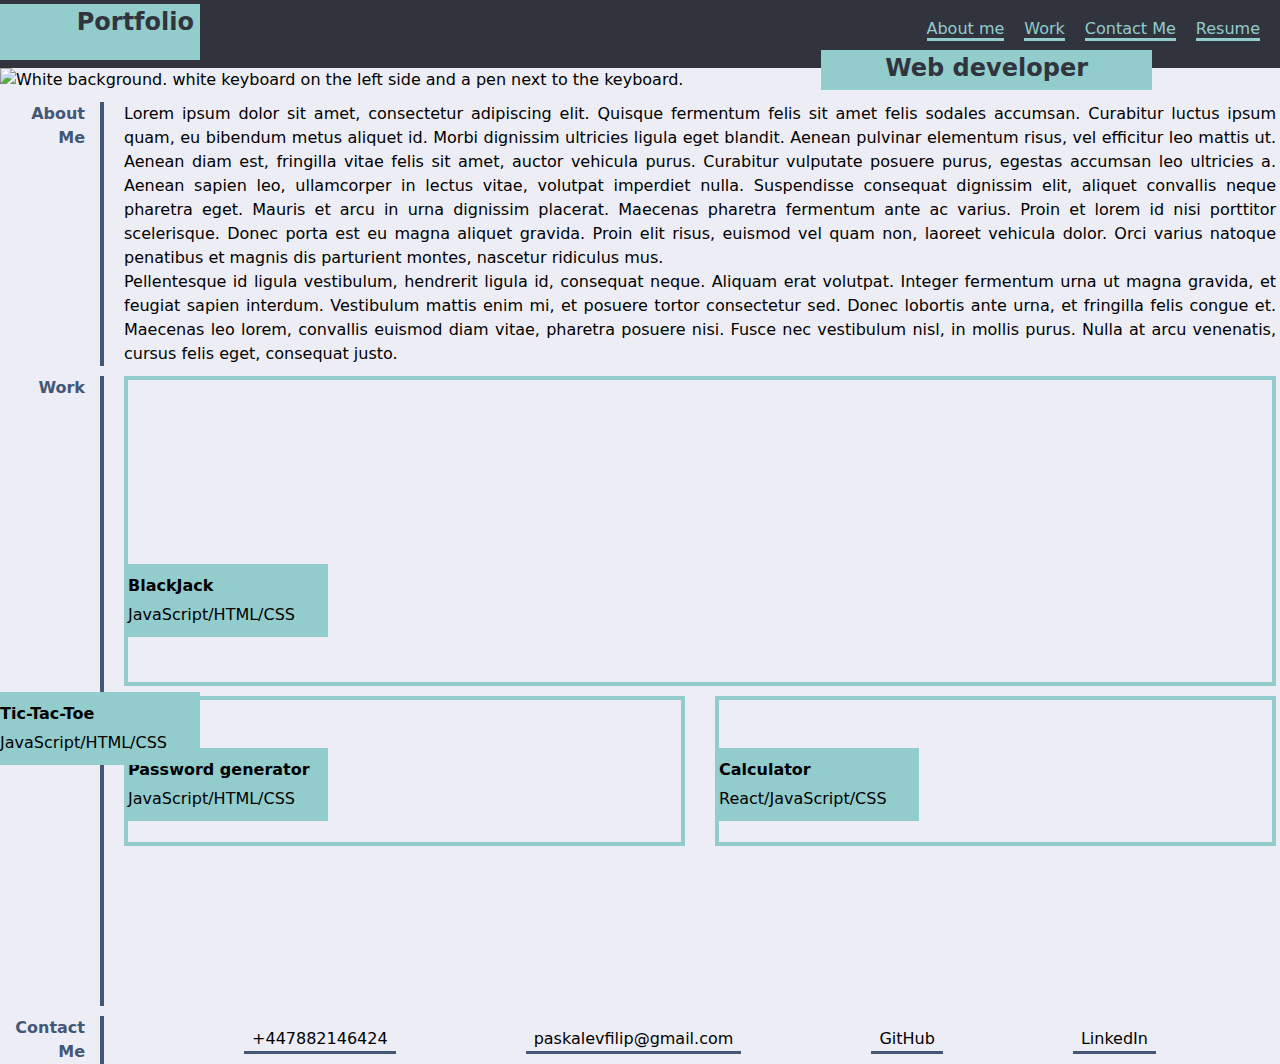
==== commit 08fe1f5e: "refactor classes for projects with corresponding names" ====
--- a/index.html
+++ b/index.html
@@ -27,38 +27,34 @@
     <!-- ================ Header section ================ -->
     <header>
       <section>
-        <!-- TODO - change article with proper tag -->
         <article>
           <h1><b>Portfolio</b></h1>
         </article>
       </section>
       <nav>
-        <a href="#about-me" hreflang="en">About me</a>
-        <a href="#work" hreflang="en">Work</a>
-        <a href="#contact-me" hreflang="en">Contact Me</a>
-        <a href="#" hreflang="en">Resume</a>
+        <a href="#about-me" hreflang="en"><span>About me</span></a>
+        <a href="#work" hreflang="en"><span>Work</span></a>
+        <a href="#contact-me" hreflang="en"><span>Contact Me</span></a>
+        <a href="#" hreflang="en"><span>Resume</span></a>
       </nav>
     </header>
     <!-- ================ Hero section ================ -->
     <aside>
+      <img src="./imgs/hero-1800x250.jpg"
+        alt="White background. white keyboard on the left side and a pen next to the keyboard." />
       <section>
         <h2>
-          <b>Check my projects !</b>
+          <b>Web developer</b>
         </h2>
       </section>
     </aside>
-    <!-- ================ Main section ================ -->
     <main>
       <!-- ================ About me section ================ -->
       <section id="about-me">
-        <span class="about-me-heading-container">
-          <h3>
-            <b>
-              About<br>Me
-            </b>
-          </h3>
-        </span>
-        <!-- <article>
+        <hgroup>
+          <h3>About Me</h3>
+        </hgroup>
+        <article>
           <p>Lorem ipsum dolor sit amet, consectetur adipiscing elit. Quisque fermentum felis sit amet felis sodales
             accumsan. Curabitur luctus ipsum quam, eu bibendum metus aliquet id. Morbi dignissim ultricies ligula eget
             blandit. Aenean pulvinar elementum risus, vel efficitur leo mattis ut. Aenean diam est, fringilla vitae
@@ -79,54 +75,52 @@
             cursus
             felis eget, consequat justo.
           </p>
-        </article> -->
+        </article>
       </section>
       <!-- ================ Work section ================ -->
       <section id="work">
-        <span class="work-heading-container">
-          <b>
-            <h3>Work</h3>
-          </b>
-        </span>
-        <section class="projects-grid-container">
-          <article class="mern-project">
+        <hgroup class="work-header">
+          <h3>Work</h3>
+        </hgroup>
+        <section class="projects-grid">
+          <article class="black-jack">
             <hgroup>
               <h4>
-                <b>MERN Stack</b>
+                <b>BlackJack</b>
+              </h4>
+              <h5>JavaScript/HTML/CSS</h5>
+            </hgroup>
+          </article>
+          <article class="password-generator">
+            <hgroup>
+              <h4>
+                <b>Password generator</b>
+              </h4>
+              <h5>JavaScript/HTML/CSS</h5>
+            </hgroup>
+          </article>
+          <article class="calculator">
+            <hgroup>
+              <h4>
+                <b>Calculator</b>
+              </h4>
+              <h5>React/JavaScript/CSS</h5>
+            </hgroup>
+          </article>
+          <article class="guess-the-word">
+            <hgroup>
+              <h4>
+                <b>Guess the word</b>
               </h4>
               <h5>MERN Stack</h5>
             </hgroup>
           </article>
-          <article class="led-wall-project">
+          <article class="tic-tac-toe">
             <hgroup>
               <h4>
-                <b>LED Wall</b>
+                <b>Tic-Tac-Toe</b>
               </h4>
-              <h5>NODE/IoT</h5>
-            </hgroup>
-          </article>
-          <article class="project-3">
-            <hgroup>
-              <h4>
-                <b>Calculatoor</b>
-              </h4>
-              <h5>React/JavaScript/CSS</h5>
-            </hgroup>
-          </article>
-          <article class="project-4">
-            <hgroup>
-              <h4>
-                <b>Pastel Puzzels</b>
-              </h4>
-              <h5>MERN Stack</h5>
-            </hgroup>
-          </article>
-          <article class="run-bunny-project">
-            <hgroup>
-              <h4>
-                <b>Run Buddy</b>
-              </h4>
-              <h5>HTML/CSS</h5>
+              <h5>JavaScript/HTML/CSS</h5>
             </hgroup>
           </article>
         </section>
@@ -134,19 +128,25 @@
     </main>
     <!-- ================ Fotter section ================ -->
     <footer id="contact-me">
-      <span class="footer-container">
-        <h3>
-          <b>Contact<br>Me</b>
-        </h3>
-      </span>
+      <hgroup>
+        <h3>Contact Me</h3>
+      </hgroup>
       <section>
-        <!-- TODO - add icons before links and order them in left -->
-        <a href="tel:+4733378901" hreflang="en" title="Get in touch by phone">+447882146424</a>
-        <a href="mailto:paskalevfilip@gmail.com" hreflang="en" title="Send me email"
-          target="_blank">paskalevfilip@gmail.com</a>
-        <a href="https://github.com/FilipPaskalev" hreflang="en" title="Visit my GitHub page">GitHub</a>
-        <a href="https://www.linkedin.com/in/paskalevfilip/" hreflang="en"
-          title="Visit my LinkedIn profile">LinkedIn</a>
+        <span>
+          <a href="tel:+4733378901" hreflang="en" title="Get in touch by phone">+447882146424</a>
+        </span>
+        <span>
+          <a href="mailto:paskalevfilip@gmail.com" hreflang="en" title="Send me email"
+            target="_blank">paskalevfilip@gmail.com</a>
+        </span>
+        </a>
+        <span>
+          <a href="https://github.com/FilipPaskalev" hreflang="en" title="Visit my GitHub profile">GitHub</a>
+        </span>
+        <span>
+          <a href="https://www.linkedin.com/in/paskalevfilip/" hreflang="en"
+            title="Visit my LinkedIn profile">LinkedIn</a>
+        </span>
       </section>
     </footer>
   </body>
--- a/css/styles.css
+++ b/css/styles.css
@@ -2,29 +2,32 @@
 :root {
   /* Color palette */
 
-  /* Primary */
+  /* Usage: Primary color */
   --color-DUSK: #445876;
-  /* Secondary */
+  /* Usage: Secondary color */
   --color-CYAN-OPAQUE: #92CCCD;
-  /* Tertiary */
+  /* Usage: Tertiary color */
   --color-GUNMETAL: #31343D;
-  /* Background */
+  /* Usage: Page background */
   --color-SOFT-PEACH: #EDEDF6;
-  /* Text */
+  /* Usage: Text primary*/
   --color-BLACK: #000000;
-  /* Text */
+  /* Usage: Text secondary */
   --color-WHITE: #FFFFFF;
-  /* Supporting */
+  /* Usage: Supporting */
   --color-SMOKY-GREY: #707070;
-  /* Supporting */
+  /* Usage: Supporting */
   --color-TRANSPARENT: rgba(255, 255, 255, 0);
 
+  /* TODO - add local fonts */
   /* Fonts */
 
   /* Usage: text, articles */
   --font-PRIMARY: system-ui, -apple-system, BlinkMacSystemFont, 'Segoe UI', Roboto, Oxygen, Ubuntu, Cantarell, 'Open Sans', 'Helvetica Neue', sans-serif;
   /* Usage: navigation, titles */
   --font-SECONDARY: 'Trebuchet MS', 'Lucida Sans Unicode', 'Lucida Grande', 'Lucida Sans', Arial, sans-serif;
+
+  /* Sizes */
 }
 
 /* Global styles =========================================================== */
@@ -46,7 +49,64 @@
   margin: 0;
 }
 
-/* Header section ==========================================================*/
+a:hover {
+  cursor: pointer;
+}
+
+main,
+footer {
+  padding-left: 4px;
+  padding-right: 4px;
+}
+
+h1,
+h2 {
+  color: var(--color-GUNMETAL);
+  font-size: x-large;
+  font-family: var(--font-PRIMARY);
+  font-weight: bolder;
+}
+
+h3 {
+  color: var(--color-DUSK);
+  font-weight: 900;
+}
+
+h4,
+h5 {
+  color: var(--color-BLACK);
+  text-align: left;
+}
+
+h4 {
+  font-weight: 700;
+  padding-bottom: 5px;
+}
+
+h5 {
+  font-weight: 500;
+}
+
+body aside,
+#about-me,
+#work {
+  margin-bottom: 10px;
+}
+
+#about-me hgroup,
+#work>hgroup,
+#contact-me hgroup {
+  border-bottom: var(--color-DUSK) solid 4px;
+  text-align: center;
+  margin-bottom: 20px;
+}
+
+header nav span,
+footer section span {
+  border-bottom: 3px solid;
+}
+
+/* Header ================================================================== */
 header {
   display: flex;
   flex-direction: column;
@@ -55,31 +115,28 @@
 }
 
 header section {
-  padding-top: 2px;
-  height: 46px;
+  margin-top: 4px;
+  margin-bottom: 8px;
+  height: 56px;
 }
 
 header section article {
+  display: flex;
   background-color: var(--color-CYAN-OPAQUE);
-  height: 38px;
-  width: 150px;
+  height: 100%;
+  width: 200px;
   text-align: right;
   padding-right: 6px;
-}
-
-h1 {
-  color: var(--color-GUNMETAL);
-  font-weight: 900;
-  font-size: x-large;
-  font-family: var(--font-PRIMARY);
-}
-
+  justify-content: flex-end;
+}
+
+/* Navigation ============================================================== */
 header nav {
   display: flex;
   flex-direction: row;
   justify-content: space-around;
-  height: 40px;
   width: 100%;
+  padding-bottom: 10px;
 }
 
 header nav a {
@@ -87,664 +144,214 @@
   background-color: var(--color-GUNMETAL);
   font-family: var(--font-PRIMARY);
   align-self: center;
-  text-decoration: underline 2px;
-  text-underline-offset: 5px;
+  text-decoration: none;
   font-size: 16px;
   font-weight: 500;
 }
 
-/* Hero section ============================================================ */
-
+header nav a:active {
+  color: var(--color-SMOKY-GREY);
+}
+
+header nav a:hover {
+  color: var(--color-SMOKY-GREY);
+}
+
+/* Hero ==================================================================== */
 aside {
   position: relative;
-  width: 100%;
-  height: 150px;
-  background-image: url("../images/hero/hero-320x150.jpg");
-  background-repeat: no-repeat;
-  /* Used if the image is unavailable */
-  background-color: var(--color-SOFT-PEACH);
-  background-size: cover;
-  margin-bottom: 10px;
 }
 
 aside section {
   height: 36px;
   background-color: var(--color-CYAN-OPAQUE);
   position: absolute;
-  bottom: 15px;
-  right: 15px;
+  bottom: 10%;
+  right: 10%;
   text-align: center;
   vertical-align: center;
-  padding-left: 10px;
-  padding-right: 10px;
-}
-
-aside img {
-  width: 320px;
-  height: 150px;
-}
-
-h2 {
-  color: var(--color-GUNMETAL);
-  font-size: x-large;
-  font-family: var(--font-PRIMARY);
-  font-weight: bolder;
-}
-
-/* Main ==================================================================== */
-
-main {
-  display: flex;
-  flex-direction: column;
-}
-
-#about-me,
-#work,
-#contact-me {
-  display: flex;
-  margin-left: 5px;
-  margin-right: 10px;
-  gap: 10px;
-  justify-content: flex-start;
-  flex-direction: row;
-  align-items: stretch;
-  padding-bottom: 10px;
-}
-
-h3 {
-  text-align: right;
-  margin-right: 10px;
-  font-weight: bolder;
-  color: var(--color-DUSK);
-}
-
-.about-me-heading-container,
-.footer-container,
-.work-heading-container {
-  border-right: solid;
-  border-width: 3px;
-  border-color: var(--color-DUSK);
-  /* TODO - research how that is work with font scaling and what is the way to handle it */
-  min-width: 70px;
-}
-
-/* TODO - implement text-overflow: ellipsis; */
-main article p {
+  padding-left: 5%;
+  padding-right: 5%;
+  height: 40px;
+}
+
+/* About me ================================================================ */
+#about-me article p {
   text-align: justify;
-  padding-left: 5px;
-}
-
-/* Grid for projects (up to 320px width) =================================== */
-
-.projects-grid-container {
-  display: grid;
-  grid-auto-flow: row dense;
-  grid-auto-columns: 1fr;
-  grid-template-columns: 1fr;
-  /* 
-  Reason of rows to be in smaller inner rows is to be easier to implement 
-  future changes (more flexibility) 
-  Example: if more projects needs to be added 
-  */
-  grid-template-rows: 50px 50px 50px 50px 50px 50px 50px 50px 50px 50px 50px 50px 50px 50px 50px;
-  gap: 10px 10px;
-  justify-content: center;
-  align-content: center;
-  justify-items: stretch;
-  align-items: stretch;
-  width: 100%;
-  grid-template-areas:
-    "mern"
-    "mern"
-    "mern"
-    "led-wall"
-    "led-wall"
-    "led-wall"
-    "calculator"
-    "calculator"
-    "calculator"
-    "pastel-puzzles"
-    "pastel-puzzles"
-    "pastel-puzzles"
-    "run-bunny"
-    "run-bunny"
-    "run-bunny";
-}
-
-.mern-project {
-  grid-area: mern;
-  background-image: url("../images/mern/mern-225x170.jpg");
-}
-
-.led-wall-project {
-  grid-area: led-wall;
-  background-image: url("../images/led-wall/led-wall-225x170.jpg");
-}
-
-.project-3 {
+}
+
+/* Work ==================================================================== */
+/* TODO refactor to access by element not by class*/
+.black-jack,
+.password-generator,
+.calculator,
+.pastel-puzzles,
+.run-bunny {
+  margin: 0 0 10px 20px;
+  min-height: 150px;
+  border: 4px var(--color-CYAN-OPAQUE) solid;
+  background-color: var(--color-SOFT-PEACH);
+  position: relative;
+}
+
+.black-jack:hover,
+.password-generator:hover,
+.calculator:hover,
+.pastel-puzzles:hover,
+.run-bunny:hover {
+  cursor: pointer;
+  filter: brightness(80%);
+}
+
+.black-jack,
+.password-generator,
+.calculator,
+.pastel-puzzles,
+.run-bunny {
+  background-size: cover;
+}
+
+.black-jack {
+  grid-area: black-jack;
+  background-image: url("../imgs/blackjack-1800x250.jpg");
+}
+
+.password-generator {
+  grid-area: password-generator;
+  background-image: url("../imgs/password-generator-1800x250.jpg");
+}
+
+.calculator {
   grid-area: calculator;
-  background-image: url("../images/calculator/calculator-225x170.jpg");
-}
-
-.project-4 {
+  background-image: url("../imgs/calculator-1800x250.jpg");
+}
+
+.guess-the-word {
   grid-area: pastel-puzzles;
-  background-image: url("../images//pastel-puzzles/pastel-puzzles-225x170.jpg");
-}
-
-.run-bunny-project {
+  background-image: url("../imgs/guess-the-word-1800x250.jpg");
+}
+
+.tic-tac-toe {
   grid-area: run-bunny;
-  background-image: url("../images/run-bunny/run-bunny-225x170.jpg");
-}
-
-.projects-grid-container article {
-  border: 4px solid var(--color-CYAN-OPAQUE);
-  background-repeat: no-repeat;
+  background-image: url("../imgs/tic-tac-toe-1800x250.jpg");
+}
+
+#work article hgroup {
+  position: absolute;
+  bottom: 15%;
+  left: 0;
+  width: 200px;
   background-color: var(--color-CYAN-OPAQUE);
-  background-size: cover;
-  position: relative;
-}
-
-.projects-grid-container article hgroup {
-  background-color: var(--color-CYAN-OPAQUE);
-  position: absolute;
-  bottom: 20px;
-  padding: 5px 20px 5px 5px;
-}
-
-.projects-grid-container article hgroup h4 {
-  font-weight: 500;
-  /* font-size: larger; */
-  font-family: var(--font-PRIMARY);
-}
-
-
-.projects-grid-container article hgroup h5 {
-  font-weight: 500;
-  font-size: 10px;
-  /* font-size: small; */
-  font-family: var(--font-PRIMARY);
+  padding: 10px 0 10px 0;
 }
 
 /* Footer ================================================================== */
-
 footer section {
   display: flex;
   flex-direction: column;
   align-items: center;
-  justify-content: space-around;
-  flex-grow: 1;
+  align-content: center;
   gap: 10px;
 }
 
+footer section span {
+  border-color: var(--color-DUSK);
+}
+
 footer section a {
-  margin-top: 5px;
-  margin-bottom: 5px;
-  text-decoration: underline 2px var(--color-DUSK);
   color: var(--color-BLACK);
+  text-decoration: none;
+  margin-left: 8px;
+  margin-right: 8px;
   font-weight: 500;
-  text-underline-offset: 6px;
-}
-
-
-
-/* Smaller devices */
-@media only screen and (min-width: 321px) and (max-width: 420px) {
-
-  aside {
-    background-image: url("../images/hero/hero-420x150.jpg");
-  }
-
-  aside img {
-    width: 420px;
-    height: 150px;
-  }
-
-  .mern-project {
-    background-image: url("../images/mern/mern-325x170.jpg");
-  }
-
-  .led-wall-project {
-    background-image: url("../images/led-wall/led-wall-325x170.jpg");
-  }
-
-  .project-3 {
-    background-image: url("../images/calculator/calculator-325x170.jpg");
-  }
-
-  .project-4 {
-    background-image: url("../images/pastel-puzzles/pastel-puzzles-325x170.jpg");
-  }
-
-  .run-bunny-project {
-    background-image: url("../images/run-bunny/run-bunny-325-170.jpg");
-  }
-}
-
-/* Phones */
-@media only screen and (min-width: 421px) and (max-width: 600px) {
+}
+
+footer section a:hover {
+  color: var(--color-SMOKY-GREY);
+}
+
+/* ========================================================================= */
+/* Media queries =========================================================== */
+/* ========================================================================= */
+
+/* Tablets */
+@media screen and (min-width: 768px) {
   header {
     flex-direction: row;
   }
 
   header nav {
     justify-content: flex-end;
-    margin-right: 20px;
-  }
-
-  header nav a {
-    font-size: 14px;
+    gap: 20px;
+    padding-right: 20px;
+  }
+
+  .projects-grid {
+    display: grid;
+    grid-template-columns: 1fr 1fr;
+    grid-template-rows: 1fr 1fr 1fr 1fr;
+    gap: 10px 10px;
+    grid-auto-flow: row;
+    grid-template-areas:
+      "black-jack black-jack"
+      "black-jack black-jack"
+      "password-generator calculator"
+      "pastel-puzzles run-bunny";
+  }
+
+  .black-jack,
+  .password-generator,
+  .calculator,
+  .pastel-puzzles,
+  .run-bunny {
+    margin-bottom: 0px;
+  }
+}
+
+/* Laptops */
+@media screen and (min-width: 1024px) {
+  h3 {
+    width: 100px;
+    text-align: right;
+    padding-left: 20px;
+  }
+
+  /* TODO refactor by elements access not by # */
+  #about-me hgroup,
+  #work>hgroup,
+  #contact-me hgroup {
+    display: flex;
+    border: none;
+    border-right: var(--color-DUSK) solid 4px;
+    width: 100px;
+    justify-content: flex-end;
+    padding-right: 15px;
+    margin: 0;
+  }
+
+  main section article {
+    padding-left: 20px;
+  }
+
+  #about-me,
+  #work,
+  #contact-me {
+    display: flex;
+  }
+
+  .projects-grid {
+    display: grid;
+    width: 100%;
+  }
+
+  #contact-me section {
+    flex-direction: row;
     margin-left: 20px;
-  }
-
-  aside {
-    background-image: url("../UI-and-UX-design/S-tablets/S-hero-placeholder-600x200.png");
-    height: 200px;
-  }
-
-  aside img {
-    width: 600px;
-    height: 200px;
-  }
-
-  /* TODO add background image with correct img */
-  .mern-project {
-    background-image: url("../UI-and-UX-design/placeholders/projects-505x170.png");
-  }
-
-  /* TODO add background image with correct img */
-  .led-wall-project {
-    background-image: url("../UI-and-UX-design/placeholders/projects-505x170.png");
-  }
-
-  /* TODO add background image with correct img */
-  .project-3 {
-    background-image: url("../UI-and-UX-design/placeholders/projects-505x170.png");
-  }
-
-  /* TODO add background image with correct img */
-  .project-4 {
-    background-image: url("../UI-and-UX-design/placeholders/projects-505x170.png");
-  }
-
-  /* TODO add background image with correct img */
-  .run-bunny-project {
-    background-image: url("../UI-and-UX-design/placeholders/projects-505x170.png");
-  }
-
-}
-
-/* Supporting media to handle font */
-@media only screen and (min-width: 421px) and (max-width: 464px) {
-  header nav {
-    justify-content: flex-end;
-    margin-right: 10px;
-  }
-
-  header nav a {
-    margin-left: 10px;
-  }
-}
-
-/* Tablets and Large Phones */
-@media only screen and (min-width: 601px) and (max-width: 768px) {
-  header {
-    flex-direction: row;
-  }
-
-  header section article {
-    width: 200px;
-  }
-
-  header nav {
-    justify-content: flex-end;
-    margin-right: 20px;
-  }
-
-  header nav a {
-    font-size: 16px;
-    margin-left: 20px;
-  }
-
-  aside {
-    background-image: url("../UI-and-UX-design/M-tablets/M-hero-placeholder-768x250.png");
-    height: 250px;
-  }
-
-  aside img {
-    width: 768px;
-    height: 250px;
-  }
-
-  .projects-grid-container {
-    grid-template-columns: 1fr 1fr;
-    grid-template-rows: 50px 50px 50px 50px 50px 50px 50px 50px 50px;
-    grid-template-areas: "mern mern"
-      "mern mern"
-      "mern mern"
-      "led-wall calculator"
-      "led-wall calculator"
-      "led-wall calculator"
-      "pastel-puzzles run-bunny"
-      "pastel-puzzles run-bunny"
-      "pastel-puzzles run-bunny";
-  }
-
-  /* TODO add background image with correct img */
-  .mern-project {
-    background-image: url("../UI-and-UX-design/placeholders/projects-top-673x170.png");
-  }
-
-  /* TODO add background image with correct img */
-  .led-wall-project {
-    background-image: url("../UI-and-UX-design/placeholders/project-332x170.png");
-  }
-
-  /* TODO add background image with correct img */
-  .project-3 {
-    grid-area: calculator;
-    background-image: url("../UI-and-UX-design/placeholders/project-332x170.png");
-  }
-
-  /* TODO add background image with correct img */
-  .project-4 {
-    grid-area: pastel-puzzles;
-    background-image: url("../UI-and-UX-design/placeholders/project-332x170.png");
-  }
-
-  /* TODO add background image with correct img */
-  .run-bunny-project {
-    background-image: url("../UI-and-UX-design/placeholders/project-332x170.png");
-  }
-
-}
-
-/* Tablets */
-@media only screen and (min-width: 769px) and (max-width: 992px) {
-  header {
-    flex-direction: row;
-  }
-
-  header section article {
-    width: 250px;
-  }
-
-  header nav {
-    justify-content: flex-end;
-    margin-right: 20px;
-  }
-
-  header nav a {
-    font-size: 18px;
-    margin-left: 20px;
-  }
-
-  aside {
-    background-image: url("../UI-and-UX-design/placeholders/hero-992x250.png");
-    height: 250px;
-  }
-
-  aside img {
-    width: 768px;
-    height: 250px;
-  }
-
-  .projects-grid-container {
-    grid-template-rows: 50px 50px 50px 50px 50px 50px 50px 50px 50px 50px 50px;
-    grid-template-areas: "mern mern"
-      "mern mern"
-      "mern mern"
-      "mern mern"
-      "mern mern"
-      "led-wall calculator"
-      "led-wall calculator"
-      "led-wall calculator"
-      "pastel-puzzles run-bunny"
-      "pastel-puzzles run-bunny"
-      "pastel-puzzles run-bunny";
-  }
-
-  /* TODO add background image with correct img */
-  .mern-project {
-    background-image: url("../UI-and-UX-design/placeholders/project-top-897x290.png");
-  }
-
-  /* TODO add background image with correct img */
-  .led-wall-project {
-    background-image: url("../UI-and-UX-design/placeholders/project-444x170.png");
-  }
-
-  /* TODO add background image with correct img */
-  .project-3 {
-    background-image: url("../UI-and-UX-design/placeholders/project-444x170.png");
-  }
-
-  /* TODO add background image with correct img */
-  .project-4 {
-    background-image: url("../UI-and-UX-design/placeholders/project-444x170.png");
-  }
-
-  /* TODO add background image with correct img */
-  .run-bunny-project {
-    background-image: url("../UI-and-UX-design/placeholders/project-444x170.png");
-  }
-}
-
-/* Laptops and Desktops */
-@media only screen and (min-width: 993px) and (max-width: 1024px) {
-  header {
-    flex-direction: row;
-  }
-
-  header section article {
-    width: 250px;
-  }
-
-  header nav {
-    justify-content: flex-end;
-    margin-right: 20px;
-  }
-
-  header nav a {
-    font-size: 18px;
-    margin-left: 20px;
-  }
-
-  aside {
-    background-image: url("../UI-and-UX-design/XL-desktops/XL-hero-placeholder-1024x300.png");
-    height: 300px;
-  }
-
-  aside img {
-    width: 768px;
-    height: 300px;
-  }
-
-  .projects-grid-container {
-    grid-template-rows: 50px 50px 50px 50px 50px 50px 50px 50px 50px 50px 50px;
-    grid-template-areas: "mern mern"
-      "mern mern"
-      "mern mern"
-      "mern mern"
-      "mern mern"
-      "led-wall calculator"
-      "led-wall calculator"
-      "led-wall calculator"
-      "pastel-puzzles run-bunny"
-      "pastel-puzzles run-bunny"
-      "pastel-puzzles run-bunny";
-  }
-
-  /* TODO add background image with correct img */
-  .mern-project {
-    background-image: url("../UI-and-UX-design/placeholders/projects-top-929x290.png");
-  }
-
-  /* TODO add background image with correct img */
-  .led-wall-project {
-    background-image: url("../UI-and-UX-design/placeholders/projects-460x170.png");
-  }
-
-  /* TODO add background image with correct img */
-  .project-3 {
-    background-image: url("../UI-and-UX-design/placeholders/projects-460x170.png");
-  }
-
-  /* TODO add background image with correct img */
-  .project-4 {
-    background-image: url("../UI-and-UX-design/placeholders/projects-460x170.png");
-  }
-
-  /* TODO add background image with correct img */
-  .run-bunny-project {
-    background-image: url("../UI-and-UX-design/placeholders/projects-460x170.png");
-  }
-
-}
-
-/* Monitors, Desktops */
-@media only screen and (min-width: 1025px) and (max-width: 1200px) {
-  header {
-    flex-direction: row;
-  }
-
-  header section article {
-    width: 250px;
-  }
-
-  header nav {
-    justify-content: flex-end;
-    margin-right: 20px;
-  }
-
-  header nav a {
-    font-size: 18px;
-    margin-left: 20px;
-  }
-
-  aside {
-    background-image: url("../UI-and-UX-design/XXL-widescreens/XXL-hero-placeholder-1200x350.png");
-    height: 350px;
-  }
-
-  aside img {
-    width: 768px;
-    height: 350px;
-  }
-
-  .projects-grid-container {
-    grid-template-rows: 50px 50px 50px 50px 50px 50px 50px 50px 50px 50px 50px 50px 50px;
-    grid-template-areas: "mern mern"
-      "mern mern"
-      "mern mern"
-      "mern mern"
-      "mern mern"
-      "led-wall calculator"
-      "led-wall calculator"
-      "led-wall calculator"
-      "led-wall calculator"
-      "pastel-puzzles run-bunny"
-      "pastel-puzzles run-bunny"
-      "pastel-puzzles run-bunny"
-      "pastel-puzzles run-bunny";
-  }
-
-  /* TODO add background image with correct img */
-  .mern-project {
-    background-image: url("../UI-and-UX-design/placeholders/project-top-1105x290.png");
-  }
-
-  /* TODO add background image with correct img */
-  .led-wall-project {
-    background-image: url("../UI-and-UX-design/placeholders/projects-548x230.png");
-  }
-
-  /* TODO add background image with correct img */
-  .project-3 {
-    background-image: url("../UI-and-UX-design/placeholders/projects-548x230.png");
-  }
-
-  /* TODO add background image with correct img */
-  .project-4 {
-    background-image: url("../UI-and-UX-design/placeholders/projects-548x230.png");
-  }
-
-  /* TODO add background image with correct img */
-  .run-bunny-project {
-    background-image: url("../UI-and-UX-design/placeholders/projects-548x230.png");
-  }
-
-}
-
-/* Widescreens */
-@media only screen and (min-width: 1201px) {
-  header {
-    flex-direction: row;
-  }
-
-  header section article {
-    width: 250px;
-  }
-
-  header nav {
-    justify-content: flex-end;
-    margin-right: 20px;
-  }
-
-  header nav a {
-    font-size: 18px;
-    margin-left: 20px;
-  }
-
-  aside {
-    background-image: url("../UI-and-UX-design/XXL-widescreens/XXL-hero-placeholder-1200x350.png");
-    height: 350px;
-  }
-
-  aside img {
-    width: 768px;
-    height: 350px;
-  }
-
-  .projects-grid-container {
-    grid-template-rows: 50px 50px 50px 50px 50px 50px 50px 50px 50px 50px 50px 50px 50px;
-    grid-template-areas: "mern mern"
-      "mern mern"
-      "mern mern"
-      "mern mern"
-      "mern mern"
-      "led-wall calculator"
-      "led-wall calculator"
-      "led-wall calculator"
-      "led-wall calculator"
-      "pastel-puzzles run-bunny"
-      "pastel-puzzles run-bunny"
-      "pastel-puzzles run-bunny"
-      "pastel-puzzles run-bunny";
-  }
-
-  /* TODO add background image with correct img */
-  .mern-project {
-    background-image: url("../UI-and-UX-design/placeholders/project-top-1105x290.png");
-  }
-
-  /* TODO add background image with correct img */
-  .led-wall-project {
-    background-image: url("../UI-and-UX-design/placeholders/projects-548x230.png");
-  }
-
-  /* TODO add background image with correct img */
-  .project-3 {
-    background-image: url("../UI-and-UX-design/placeholders/projects-548x230.png");
-  }
-
-  /* TODO add background image with correct img */
-  .project-4 {
-    background-image: url("../UI-and-UX-design/placeholders/projects-548x230.png");
-  }
-
-  /* TODO add background image with correct img */
-  .run-bunny-project {
-    background-image: url("../UI-and-UX-design/placeholders/projects-548x230.png");
-  }
-
-}+    justify-content: space-evenly;
+    width: 100%;
+  }
+
+}
+
+/* Desktops */
+/* @media screen and (min-width: 1200px) {} */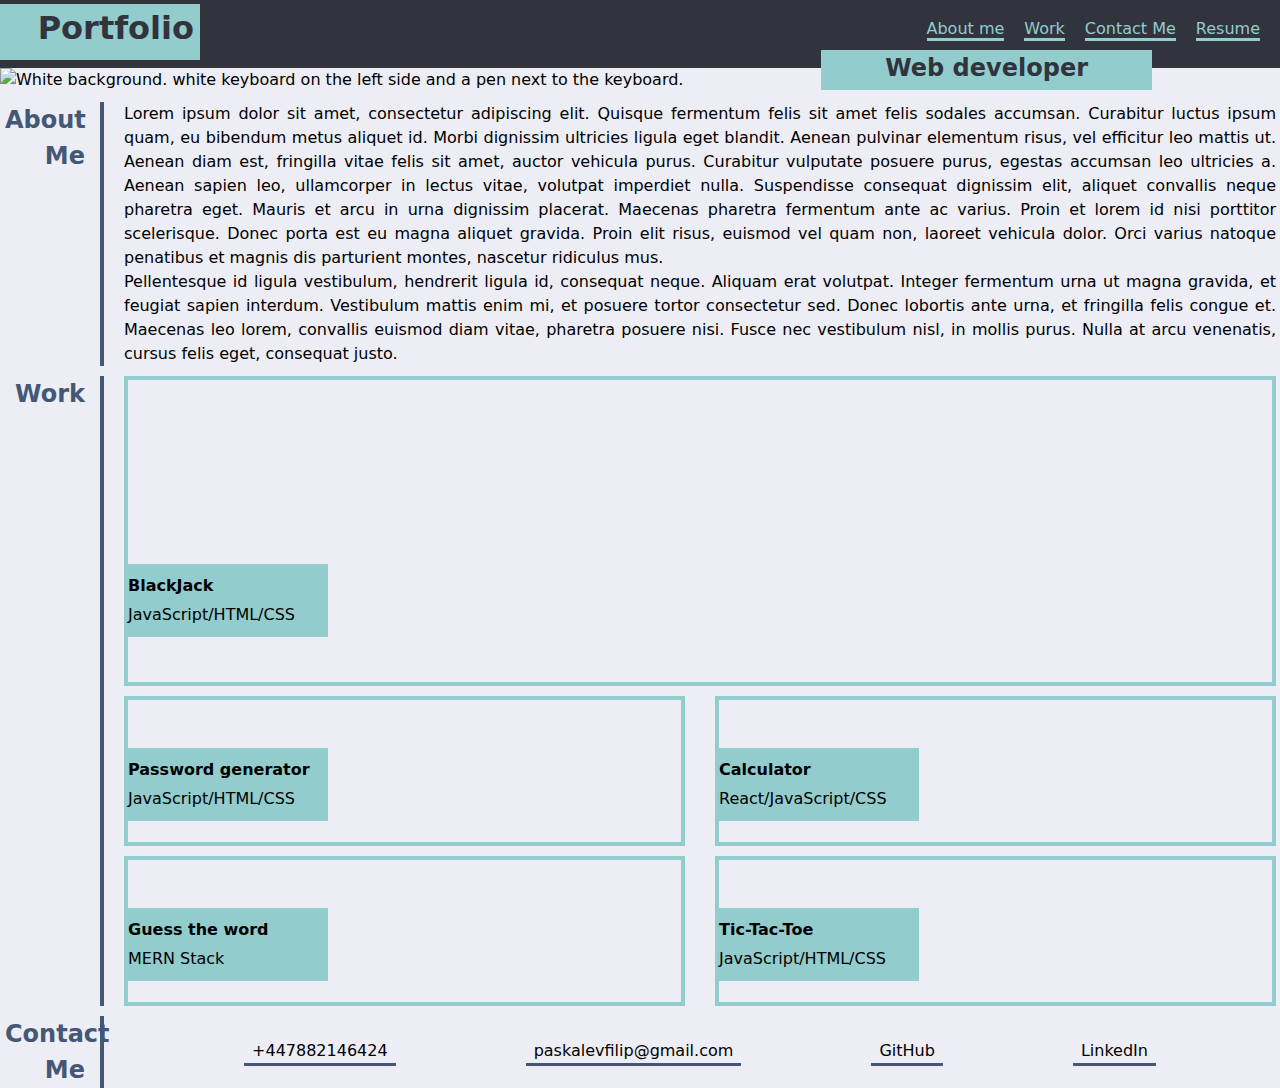
==== commit 47a86ebf: "add open resume pdf from link in header" ====
--- a/index.html
+++ b/index.html
@@ -28,19 +28,19 @@
     <header>
       <section>
         <article>
-          <h1><b>Portfolio</b></h1>
+          <h1>Portfolio</h1>
         </article>
       </section>
       <nav>
         <a href="#about-me" hreflang="en"><span>About me</span></a>
         <a href="#work" hreflang="en"><span>Work</span></a>
         <a href="#contact-me" hreflang="en"><span>Contact Me</span></a>
-        <a href="#" hreflang="en"><span>Resume</span></a>
+        <a href="./files/resume.pdf" hreflang="en" target="_blank"><span>Resume</span></a>
       </nav>
     </header>
     <!-- ================ Hero section ================ -->
     <aside>
-      <img src="./imgs/hero-1800x250.jpg"
+      <img src="./img/hero-1800x250.jpg"
         alt="White background. white keyboard on the left side and a pen next to the keyboard." />
       <section>
         <h2>
--- a/css/styles.css
+++ b/css/styles.css
@@ -19,15 +19,18 @@
   /* Usage: Supporting */
   --color-TRANSPARENT: rgba(255, 255, 255, 0);
 
-  /* TODO - add local fonts */
-  /* Fonts */
-
   /* Usage: text, articles */
   --font-PRIMARY: system-ui, -apple-system, BlinkMacSystemFont, 'Segoe UI', Roboto, Oxygen, Ubuntu, Cantarell, 'Open Sans', 'Helvetica Neue', sans-serif;
   /* Usage: navigation, titles */
   --font-SECONDARY: 'Trebuchet MS', 'Lucida Sans Unicode', 'Lucida Grande', 'Lucida Sans', Arial, sans-serif;
 
-  /* Sizes */
+  /* Images paths*/
+  --blackjack-file-path: url("../img/blackjack-1800x250.jpg");
+  --password-generator-file-path: url("../img/password-generator-1800x250.jpg");
+  --calculator-file-path: url("../img/calculator-1800x250.jpg");
+  --guess-the-word-file-path: url("../img/guess-the-word-1800x250.jpg");
+  --tic-tac-toe-file-path: url("../img/tic-tac-toe-1800x250.jpg");
+
 }
 
 /* Global styles =========================================================== */
@@ -59,12 +62,21 @@
   padding-right: 4px;
 }
 
+
+h1 {
+  font-size: xx-large;
+}
+
 h1,
 h2 {
   color: var(--color-GUNMETAL);
-  font-size: x-large;
   font-family: var(--font-PRIMARY);
   font-weight: bolder;
+}
+
+h2,
+h3 {
+  font-size: x-large;
 }
 
 h3 {
@@ -181,59 +193,43 @@
 }
 
 /* Work ==================================================================== */
-/* TODO refactor to access by element not by class*/
-.black-jack,
-.password-generator,
-.calculator,
-.pastel-puzzles,
-.run-bunny {
+#work section article {
   margin: 0 0 10px 20px;
   min-height: 150px;
   border: 4px var(--color-CYAN-OPAQUE) solid;
   background-color: var(--color-SOFT-PEACH);
   position: relative;
-}
-
-.black-jack:hover,
-.password-generator:hover,
-.calculator:hover,
-.pastel-puzzles:hover,
-.run-bunny:hover {
+  background-size: cover;
+}
+
+#work section article:hover {
   cursor: pointer;
   filter: brightness(80%);
 }
 
-.black-jack,
-.password-generator,
-.calculator,
-.pastel-puzzles,
-.run-bunny {
-  background-size: cover;
-}
-
 .black-jack {
   grid-area: black-jack;
-  background-image: url("../imgs/blackjack-1800x250.jpg");
+  background-image: var(--blackjack-file-path);
 }
 
 .password-generator {
   grid-area: password-generator;
-  background-image: url("../imgs/password-generator-1800x250.jpg");
+  background-image: var(--password-generator-file-path);
 }
 
 .calculator {
   grid-area: calculator;
-  background-image: url("../imgs/calculator-1800x250.jpg");
+  background-image: var(--calculator-file-path);
 }
 
 .guess-the-word {
-  grid-area: pastel-puzzles;
-  background-image: url("../imgs/guess-the-word-1800x250.jpg");
+  grid-area: guess-the-word;
+  background-image: var(--guess-the-word-file-path);
 }
 
 .tic-tac-toe {
-  grid-area: run-bunny;
-  background-image: url("../imgs/tic-tac-toe-1800x250.jpg");
+  grid-area: tic-tac-toe;
+  background-image: var(--tic-tac-toe-file-path);
 }
 
 #work article hgroup {
@@ -296,14 +292,10 @@
       "black-jack black-jack"
       "black-jack black-jack"
       "password-generator calculator"
-      "pastel-puzzles run-bunny";
-  }
-
-  .black-jack,
-  .password-generator,
-  .calculator,
-  .pastel-puzzles,
-  .run-bunny {
+      "guess-the-word tic-tac-toe";
+  }
+
+  #work section article {
     margin-bottom: 0px;
   }
 }
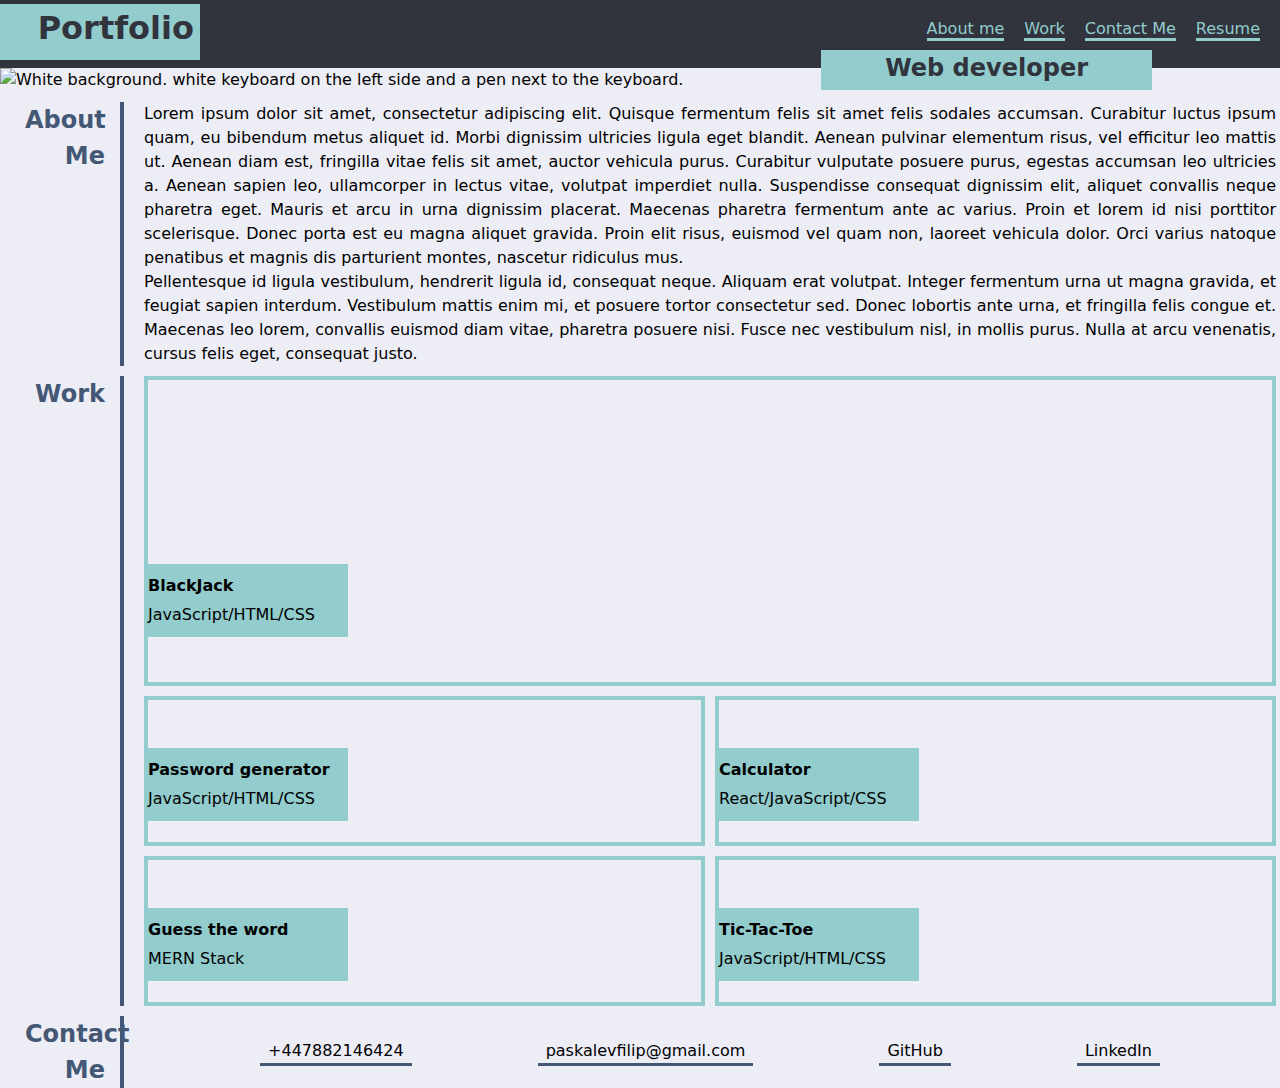
==== commit a931812a: "add min-width for grid for screen bigger than 1024" ====
--- a/index.html
+++ b/index.html
@@ -79,7 +79,7 @@
       </section>
       <!-- ================ Work section ================ -->
       <section id="work">
-        <hgroup class="work-header">
+        <hgroup>
           <h3>Work</h3>
         </hgroup>
         <section class="projects-grid">
--- a/css/styles.css
+++ b/css/styles.css
@@ -194,7 +194,6 @@
 
 /* Work ==================================================================== */
 #work section article {
-  margin: 0 0 10px 20px;
   min-height: 150px;
   border: 4px var(--color-CYAN-OPAQUE) solid;
   background-color: var(--color-SOFT-PEACH);
@@ -298,6 +297,7 @@
   #work section article {
     margin-bottom: 0px;
   }
+
 }
 
 /* Laptops */
@@ -308,7 +308,6 @@
     padding-left: 20px;
   }
 
-  /* TODO refactor by elements access not by # */
   #about-me hgroup,
   #work>hgroup,
   #contact-me hgroup {
@@ -334,6 +333,7 @@
   .projects-grid {
     display: grid;
     width: 100%;
+    margin-left: 20px;
   }
 
   #contact-me section {
@@ -343,6 +343,11 @@
     width: 100%;
   }
 
+  #about-me hgroup,
+  #work>hgroup,
+  #contact-me hgroup {
+    min-width: 120px;
+  }
 }
 
 /* Desktops */
